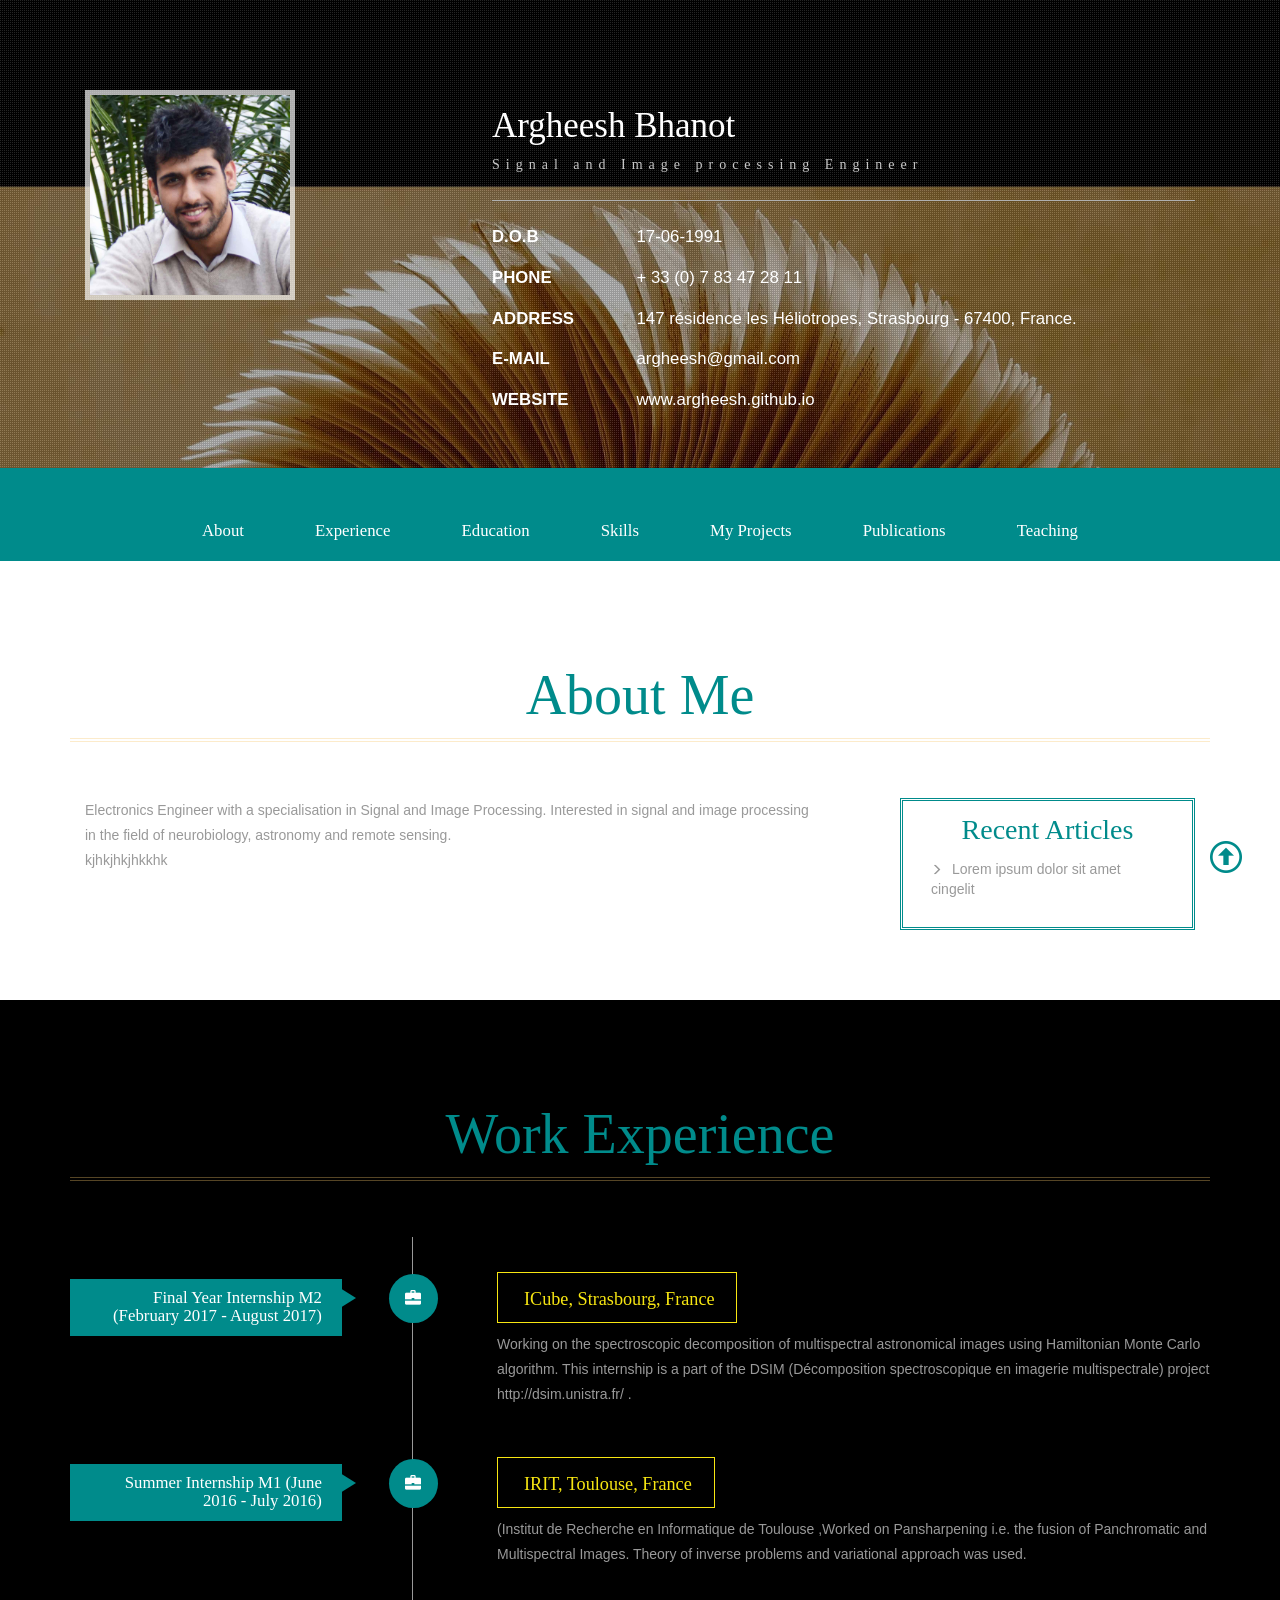
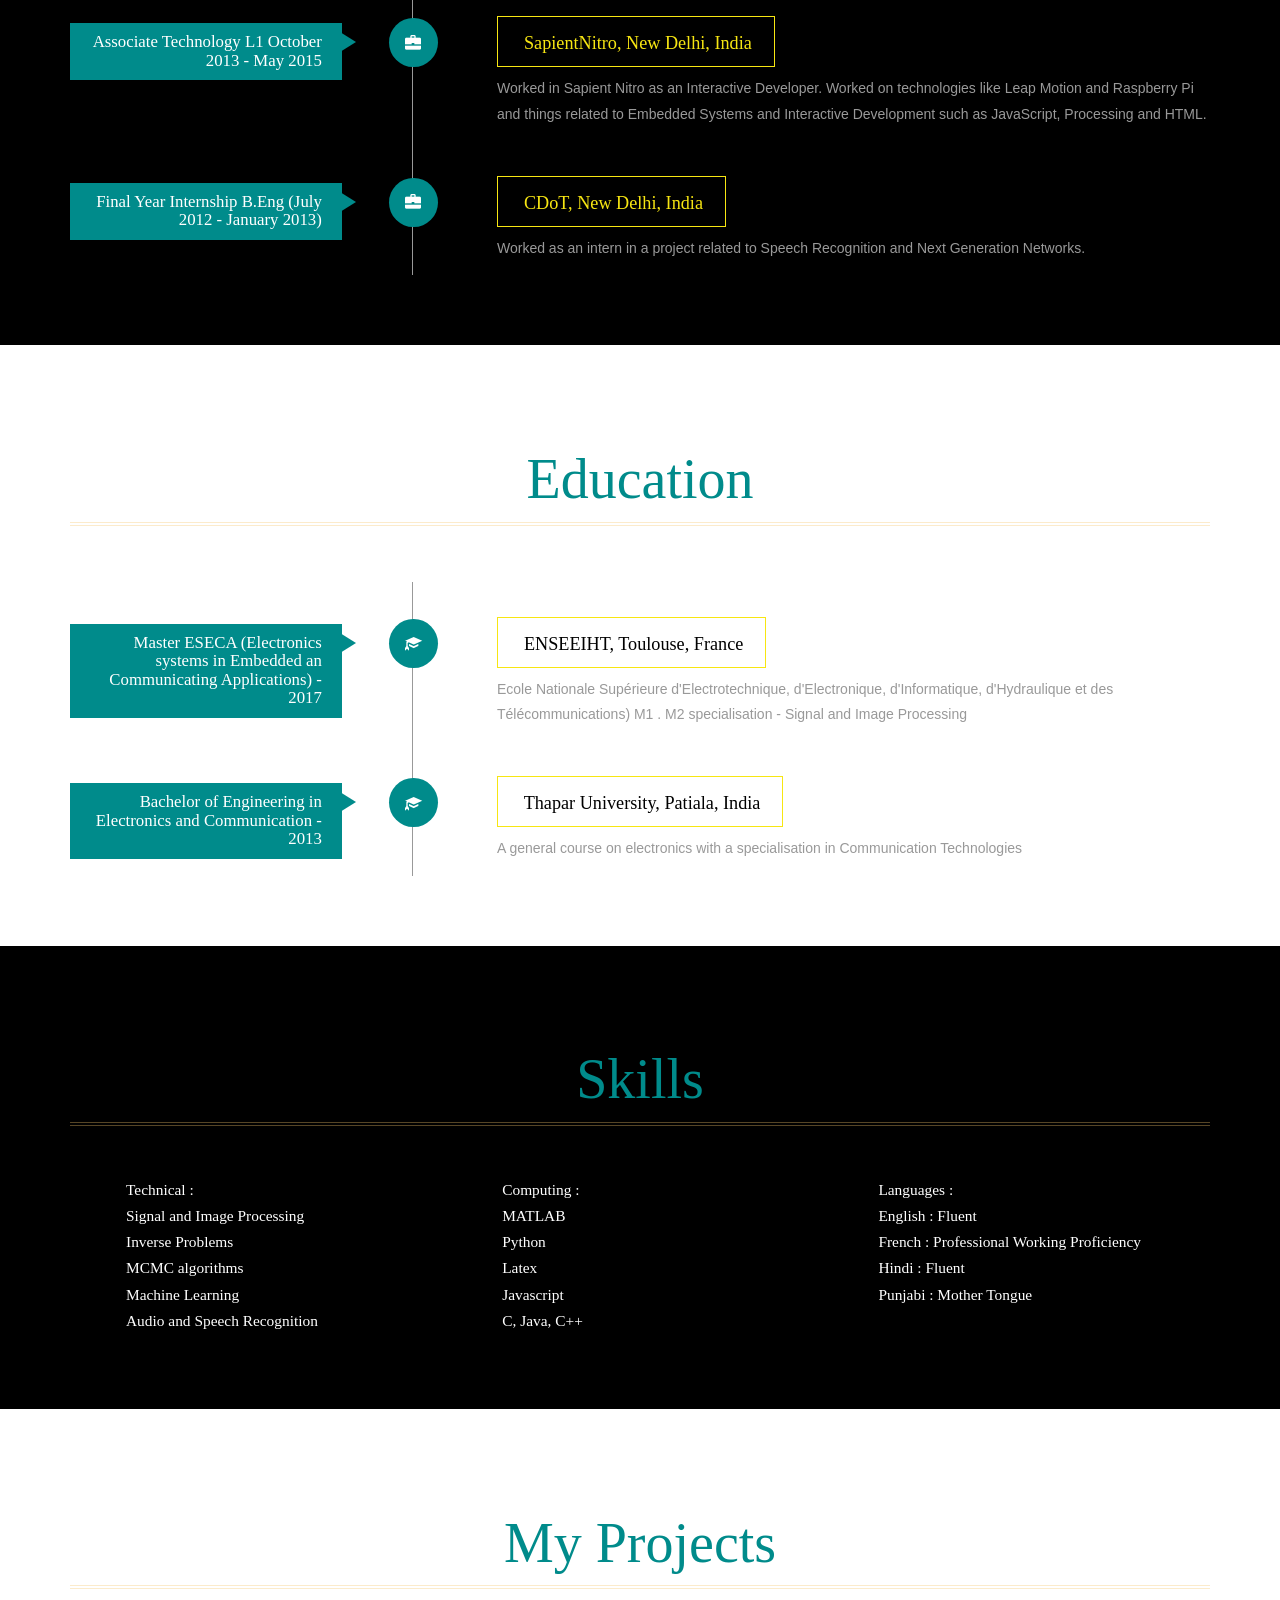
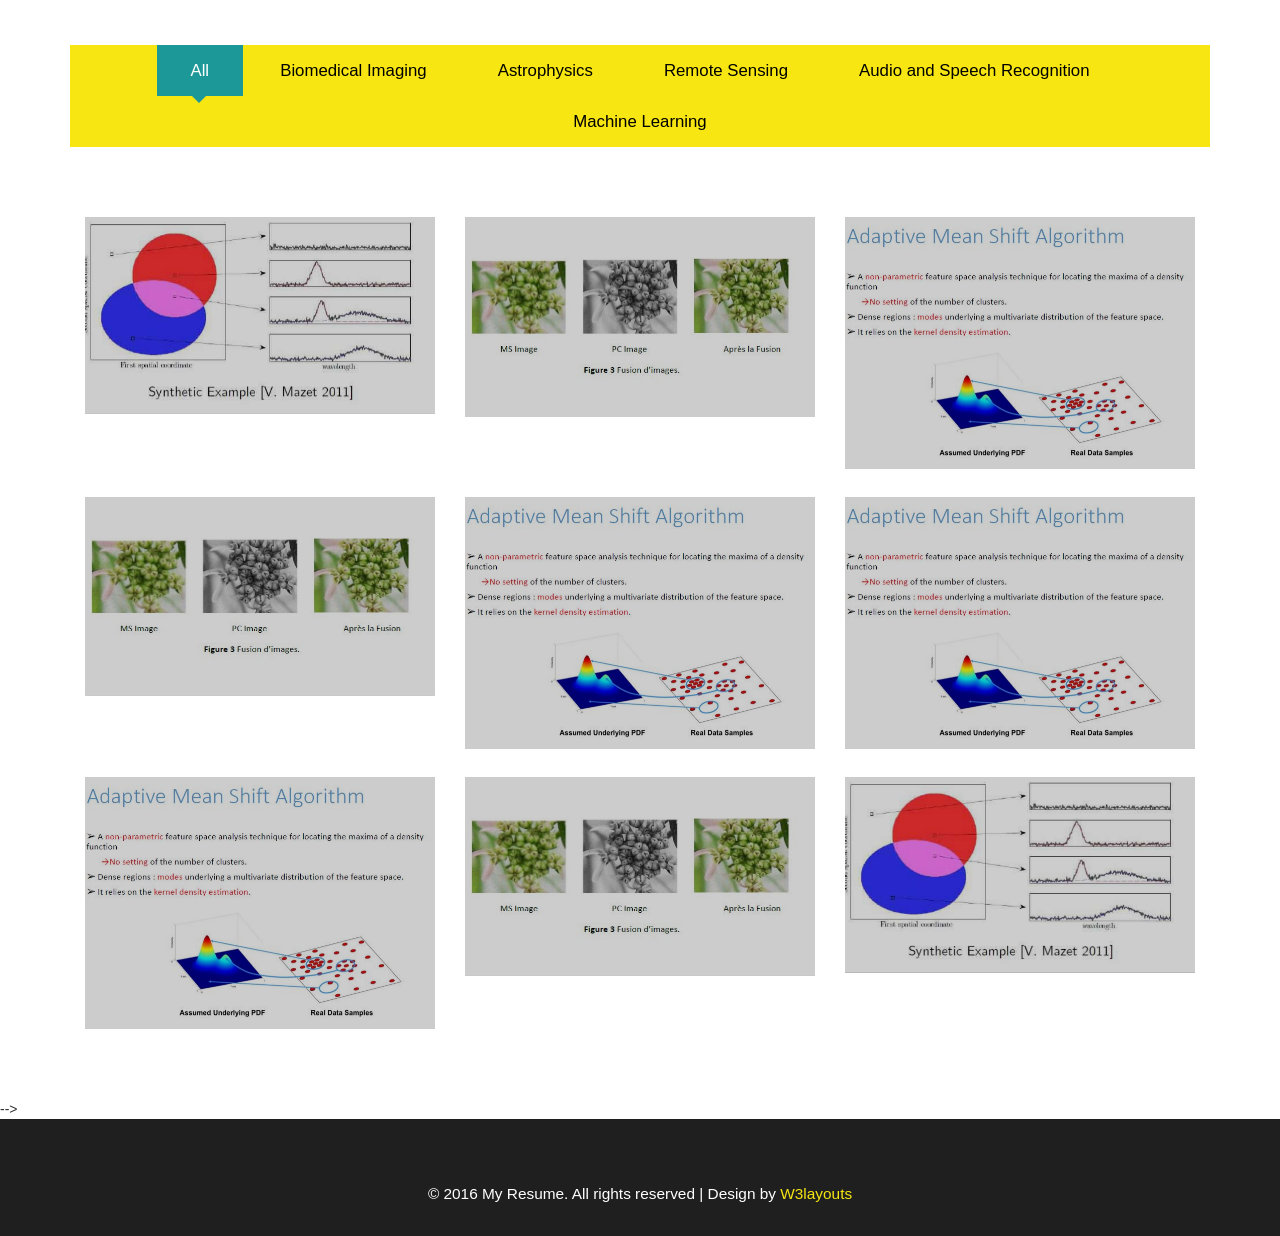
==== index.html @ 52e78c21 "1 1" ====
<!--
Author: W3layouts
Author URL: http://w3layouts.com
License: Creative Commons Attribution 3.0 Unported
License URL: http://creativecommons.org/licenses/by/3.0/
-->
<!DOCTYPE html>
<html><head>
<title>Argheesh Bhanot</title>
<!--mobile apps-->
<meta name="viewport" content="width=device-width, initial-scale=1">
<meta http-equiv="Content-Type" content="text/html; charset=utf-8">
<meta name="keywords" content="Resume Argheesh Bhanot">
<script type="application/x-javascript"> addEventListener("load", function() { setTimeout(hideURLbar, 0); }, false); function hideURLbar(){ window.scrollTo(0,1); } </script>
<!--mobile apps-->
<!--Custom Theme files-->
<link href="css/bootstrap.css" type="text/css" rel="stylesheet" media="all">
<link href="css/style.css" type="text/css" rel="stylesheet" media="all">
<link rel="stylesheet" href="css/swipebox.css">
<!--//Custom Theme files-->
<!--js-->
<script src="js/jquery-1.11.1.min.js"></script> 
<!-- //js -->
<!--web-fonts-->
<!-- <link href="//fonts.googleapis.com/css?family=Overlock:400,400italic,700,700italic,900,900italic" rel="stylesheet" type="text/css">
 --><!-- <link href="//fonts.googleapis.com/css?family=Roboto+Condensed:400,300,300italic,400italic,700,700italic" rel="stylesheet" type="text/css">
 --><!--//web-fonts-->
<!--start-smooth-scrolling-->
<script type="text/javascript" src="js/move-top.js"></script>
<!-- <script type="text/javascript" src="js/easing.js"></script>	
 --><script type="text/javascript">
		jQuery(document).ready(function($) {
			$(".scroll").click(function(event){		
				event.preventDefault();
				$('html,body').animate({scrollTop:$(this.hash).offset().top},1000);
			});
		});
</script>
<!--//end-smooth-scrolling-->
</head>
<body>
	<!--banner-->
	<div id="home" class="banner">
		<div class="banner-info">
			<div class="container">
				<div class="col-md-4 header-left">
					<img src="images/img1.JPG" alt="">
				</div>
				<div class="col-md-8 header-right">
					<h1>Argheesh Bhanot</h1>
					<h6>Signal and Image processing Engineer</h6>
					<ul class="address">
						<li>
							<ul class="address-text">
								<li><b>D.O.B</b></li>
								<li>17-06-1991</li>
							</ul>
						</li>
						<li>
							<ul class="address-text">
								<li><b>PHONE </b></li>
								<li>+ 33 (0) 7 83 47 28 11</li>
							</ul>
						</li>
						<li>
							<ul class="address-text">
								<li><b>ADDRESS </b></li>
								<li>147 résidence les Héliotropes, Strasbourg - 67400, France.</li>
							</ul>
						</li>
						<li>
							<ul class="address-text">
								<li><b>E-MAIL </b></li>
								<li><a href="mailto:argheesh@gmail.com"> argheesh@gmail.com</a></li>
							</ul>
						</li>
						<li>
							<ul class="address-text">
								<li><b>WEBSITE </b></li>
								<li><a href="http://argheesh.github.io">www.argheesh.github.io</a></li>
							</ul>
						</li>
					</ul>
				</div>
				<div class="clearfix"> </div>
			</div>
		</div>
	</div>
	<!--//banner-->
	<!--top-nav-->
	<div class="top-nav wow">
		<div class="container">
			<div class="navbar-header logo">
				<button type="button" class="navbar-toggle collapsed" data-toggle="collapse" data-target="#bs-example-navbar-collapse-1">
					Menu
				</button>
			</div>
			<!-- Collect the nav links, forms, and other content for toggling -->
			<div class="collapse navbar-collapse" id="bs-example-navbar-collapse-1">
				<div class="menu">
					<ul class="nav navbar">
						<li><a href="#about" class="scroll">About</a></li>
						<li><a href="#work" class="scroll">Experience</a></li>
						<li><a href="#education" class="scroll">Education</a></li>
						<li><a href="#skills" class="scroll">Skills</a></li>
						<li><a href="#projects" class="scroll">My Projects</a></li>
						<li><a href="/pages/publications.html" >Publications</a></li>
						<li><a href="/pages/teaching.html" >Teaching</a></li>
					</ul>
					<div class="clearfix"> </div>
				</div>
			</div>
		</div>
	</div>	
	<!--//top-nav-->
	<!--about-->
	<div id="about" class="about">
		<div class="container">
			<h3 class="title"> About Me</h3>
			<div class="col-md-8 about-left">
				<p> Electronics Engineer with a specialisation in Signal and Image Processing. Interested in signal and image processing in the field of neurobiology, astronomy and remote sensing. </p>
				<p>kjhkjhkjhkkhk</p>
			</div>
			<div class="col-md-4 about-right">
				<ul>
					<h5>Recent Articles</h5>
					<li><span class="glyphicon glyphicon-menu-right"></span> Lorem ipsum dolor sit amet cingelit</li>
				</ul>
				<div class="clearfix"> </div>
			</div>
			<div class="clearfix"> </div>
		</div>
	</div>
	<!--//about-->
	<!--work-experience-->
	<div id="work" class="work">
		<div class="container">
			<h3 class="title">Work Experience</h3>
			<div class="work-info"> 
				<div class="col-md-6 work-left" id = "col-md-6l"> 
					<h4>Final Year Internship M2 (February 2017 - August 2017)  </h4>
				</div>
				<div class="col-md-6 work-right" id = "col-md-6r"> 
					<h5><span class="glyphicon glyphicon-briefcase"> </span> ICube, Strasbourg, France</h5>
					<p>Working on the spectroscopic decomposition of multispectral astronomical images using Hamiltonian Monte Carlo algorithm. This internship is a part of the DSIM (Décomposition spectroscopique en imagerie multispectrale) project http://dsim.unistra.fr/ . </p>
				</div>
				<div class="clearfix"> </div>
			</div>
			<div class="work-info"> 
				<div class="col-md-6 work-left" id = "col-md-6l"> 
					<h4>Summer Internship M1 (June 2016 - July 2016) </h4>
				</div>
				<div class="col-md-6 work-right" id = "col-md-6r"> 
					<h5><span class="glyphicon glyphicon-briefcase"> </span> IRIT, Toulouse, France </h5>
					<p> (Institut de Recherche en Informatique de Toulouse ,Worked on Pansharpening i.e. the fusion of Panchromatic and Multispectral Images. Theory of inverse problems and variational approach was used. </p>
				</div>
				<div class="clearfix"> </div>
			</div>
			<div class="work-info"> 
				<div class="col-md-6 work-left" id = "col-md-6l"> 
					<h4>Associate Technology L1 October 2013 - May 2015 </h4>
				</div>
				<div class="col-md-6 work-right"  id = "col-md-6r"> 
					<h5><span class="glyphicon glyphicon-briefcase"> </span> SapientNitro, New Delhi, India </h5>
					<p>Worked in Sapient Nitro as an Interactive Developer. Worked on technologies like Leap Motion and Raspberry Pi and things related to Embedded Systems and Interactive Development such as JavaScript, Processing and HTML. </p>
				</div>
				<div class="clearfix"> </div>
			</div>
			<div class="work-info"> 
				<div class="col-md-6 work-left" id = "col-md-6l"> 
					<h4>Final Year Internship B.Eng (July 2012 - January 2013) </h4>
				</div>
				<div class="col-md-6 work-right"  id = "col-md-6r"> 
					<h5> <span class="glyphicon glyphicon-briefcase"></span> CDoT, New Delhi, India </h5>
					<p> Worked as an intern in a project related to Speech Recognition and Next Generation Networks. </p>
				</div>
				<div class="clearfix"> </div>
			</div>
		</div>
	</div>
	<!--//work-experience-->
	<!--education-->
	<div id="education" class="education">
		<div class="container">
			<h3 class="title">Education</h3>
			<div class="work-info"> 
				<div class="col-md-6 work-left" id = "col-md-6l"> 
					<h4>Master ESECA (Electronics systems in Embedded an Communicating Applications) - 2017</h4>
				</div>
				<div class="col-md-6 work-right"  id = "col-md-6r"> 
					<h5><span class="glyphicon glyphicon-education"> </span> ENSEEIHT, Toulouse, France </h5>
					<p> Ecole Nationale Supérieure d'Electrotechnique, d'Electronique, d'Informatique, d'Hydraulique et des Télécommunications) M1 . M2 specialisation - Signal and Image Processing </p>
				</div>
				<div class="clearfix"> </div>
			</div>
			<div class="work-info"> 
				<div class="col-md-6 work-left" id = "col-md-6l"> 
					<h4> Bachelor of Engineering in Electronics and Communication - 2013 </h4>
				</div>
				<div class="col-md-6 work-right"  id = "col-md-6r"> 
					<h5> <span class="glyphicon glyphicon-education"></span> Thapar University, Patiala, India</h5>
					<p>A general course on electronics with a specialisation in Communication Technologies</p>
				</div>
				<div class="clearfix"> </div>
			</div>
		</div>
	</div>
	<!--//education-->
	<!--skills-->
	<div id="skills" class="skills">
		<div class="container">
			<h3 class="title">Skills</h3>
			<div class="skills-info">
				<div class="col-md-6 bar-grids">
				
	 				<h6>Technical :</h6> 
						<h6>Signal and Image Processing</h6>
						<h6>Inverse Problems</h6>
						<h6>MCMC algorithms</h6>
						<h6>Machine Learning</h6>
						<h6>Audio and Speech Recognition</h6>
					
				
		<!--			<h6>Image Processing <span> 70% </span></h6>
					<div class="progress">
						<div class="progress-bar progress-bar-striped active" style="width: 70%">
						</div>
					</div>
					<h6>Embedded Systems<span>90% </span></h6>
					<div class="progress">
						<div class="progress-bar progress-bar-striped active" style="width: 90%">
						</div>
					</div>
					<h6>Inverse Problems <span> 75% </span></h6>
					<div class="progress">
						<div class="progress-bar progress-bar-striped active" style="width: 75%">
						</div>
					</div> -->
				</div>
				<div class="col-md-6 bar-grids">
		<!-- 			<h6>Matlab <span> 85% </span></h6>
					<div class="progress">
						<div class="progress-bar progress-bar-striped active" style="width: 85%">
						</div>
					</div>
					<h6>Python<span> 95% </span></h6>
					<div class="progress">
						<div class="progress-bar progress-bar-striped active" style="width: 95%">
						</div>
					</div>
					<h6>Javascript<span>80% </span></h6>
					<div class="progress">
						<div class="progress-bar progress-bar-striped active" style="width: 80%">
						</div>
					</div>
					<h6>Speech Processing<span> 60% </span></h6>
					<div class="progress">
						<div class="progress-bar progress-bar-striped active" style="width: 60%">
						</div>
					</div> -->
					<h6>Computing :</h6> 
						<h6>MATLAB</h6>
						<h6>Python</h6>
						<h6>Latex</h6>
						<h6>Javascript</h6>
						<h6>C, Java, C++</h6>
					
				</div>				
				<div class="col-md-6 bar-grids">
				<h6>Languages :</h6> 
						<h6>English : Fluent</h6>
						<h6>French : Professional Working Proficiency</h6>
						<h6>Hindi : Fluent</h6>
						<h6>Punjabi : Mother Tongue</h6>
					
				</div>
				<div class="clearfix"> </div>
			</div>
		</div>
	</div>
	<!--//education-->
	<!--portfolio-->
	<div id="projects" class="portfolio">
		<div class="container">
			<h3 class="title wow zoomInLeft animated" data-wow-delay=".5s">My Projects</h3>
			<div class="sap_tabs">			
				<div id="horizontalTab" style="display: block; width: 100%; margin: 0px;">
					<ul class="resp-tabs-list wow fadeInUp animated" data-wow-delay=".7s">
						<li class="resp-tab-item resp-tab-active" aria-controls="tab_item-0" role="tab"><span>All</span></li>
						<li class="resp-tab-item" aria-controls="tab_item-1" role="tab"><span>Biomedical Imaging</span></li>
						<li class="resp-tab-item" aria-controls="tab_item-2" role="tab"><span>Astrophysics</span></li>
						<li class="resp-tab-item" aria-controls="tab_item-3" role="tab"><span>Remote Sensing</span></li>
						<li class="resp-tab-item" aria-controls="tab_item-4" role="tab"><span>Audio and Speech Recognition</span></li>					
						<li class="resp-tab-item" aria-controls="tab_item-4" role="tab"><span>Machine Learning</span></li>					
					</ul>	
					<div class="clearfix"> </div>	
					<div class="resp-tabs-container">
						<h2 class="resp-accordion resp-tab-active" role="tab" aria-controls="tab_item-0"><span class="resp-arrow"></span>All</h2><div class="tab-1 resp-tab-content resp-tab-content-active" style="display:block" aria-labelledby="tab_item-0">
							<div class="tab_img">
								<div class="col-md-4 portfolio-grids">
									<div class="grid">
										<a href="images/g1.JPG" class="swipebox" title="Lorem ipsum dolor sit amet, consectetur adipiscing elit. Duis maximus tortor diam, ac lobortis justo rutrum quis. Praesent non purus fermentum, eleifend velit non">
											<img src="images/g1.JPG" alt="" class="img-responsive">
											<div class="figcaption">
												<h3>My<span> Project</span></h3>
												<p>Details to be added...</p>
											</div>
										</a>	
									</div>
								</div>
								<div class="col-md-4 portfolio-grids">
									<div class="grid effect-sarah">
										<a href="images/g2.JPG" class="swipebox" title="Lorem ipsum dolor sit amet, consectetur adipiscing elit. Duis maximus tortor diam, ac lobortis justo rutrum quis. Praesent non purus fermentum, eleifend velit non">
											<img src="images/g2.JPG" alt="" class="img-responsive">
											<div class="figcaption">
												<h3>My<span> Project</span></h3>
												<p>Details to be added...</p>
											</div>
										</a>	
									</div>
								</div>
								<div class="col-md-4 portfolio-grids">
									<div class="grid">
										<a href="images/g3.JPG" class="swipebox" title="Lorem ipsum dolor sit amet, consectetur adipiscing elit. Duis maximus tortor diam, ac lobortis justo rutrum quis. Praesent non purus fermentum, eleifend velit non">
											<img src="images/g3.JPG" alt="" class="img-responsive">
											<div class="figcaption">
												<h3>My<span> Project</span></h3>
												<p>Details to be added...</p>
											</div>
										</a>	
									</div>
								</div>
								<div class="col-md-4 portfolio-grids">
									<div class="grid">
										<a href="images/g4.JPG" class="swipebox" title="Lorem ipsum dolor sit amet, consectetur adipiscing elit. Duis maximus tortor diam, ac lobortis justo rutrum quis. Praesent non purus fermentum, eleifend velit non">
											<img src="images/g4.JPG" alt="" class="img-responsive">
											<div class="figcaption">
												<h3>My<span> Project</span></h3>
												<p>Details to be added...</p>
											</div>
										</a>	
									</div>
								</div>
								<div class="col-md-4 portfolio-grids">
									<div class="grid">
										<a href="images/g5.JPG" class="swipebox" title="Lorem ipsum dolor sit amet, consectetur adipiscing elit. Duis maximus tortor diam, ac lobortis justo rutrum quis. Praesent non purus fermentum, eleifend velit non">
											<img src="images/g5.JPG" alt="" class="img-responsive">
											<div class="figcaption">
												<h3>My<span> Project</span></h3>
												<p>Details to be added...</p>
											</div>
										</a>	
									</div>
								</div>
								<div class="col-md-4 portfolio-grids">
									<div class="grid">
										<a href="images/g6.JPG" class="swipebox" title="Lorem ipsum dolor sit amet, consectetur adipiscing elit. Duis maximus tortor diam, ac lobortis justo rutrum quis. Praesent non purus fermentum, eleifend velit non">
											<img src="images/g6.JPG" alt="" class="img-responsive">
											<div class="figcaption">
												<h3>My<span> Project</span></h3>
												<p>Details to be added...</p>
											</div>
										</a>	
									</div>
								</div>
								<div class="col-md-4 portfolio-grids">
									<div class="grid">
										<a href="images/g7.JPG" class="swipebox" title="Lorem ipsum dolor sit amet, consectetur adipiscing elit. Duis maximus tortor diam, ac lobortis justo rutrum quis. Praesent non purus fermentum, eleifend velit non">
											<img src="images/g7.JPG" alt="" class="img-responsive">
											<div class="figcaption">
												<h3>My<span> Project</span></h3>
												<p>Details to be added...</p>
											</div>
										</a>	
									</div>
								</div>
								<div class="col-md-4 portfolio-grids">
									<div class="grid">
										<a href="images/g8.JPG" class="swipebox" title="Lorem ipsum dolor sit amet, consectetur adipiscing elit. Duis maximus tortor diam, ac lobortis justo rutrum quis. Praesent non purus fermentum, eleifend velit non">
											<img src="images/g8.JPG" alt="" class="img-responsive">
											<div class="figcaption">
												<h3>My<span> Project</span></h3>
												<p>Details to be added...</p>
											</div>
										</a>	
									</div>
								</div>
								<div class="col-md-4 portfolio-grids">
									<div class="grid">
										<a href="images/g9.JPG" class="swipebox" title="Lorem ipsum dolor sit amet, consectetur adipiscing elit. Duis maximus tortor diam, ac lobortis justo rutrum quis. Praesent non purus fermentum, eleifend velit non">
											<img src="images/g9.JPG" alt="" class="img-responsive">
											<div class="figcaption">
												<h3>My<span> Project</span></h3>
												<p>Details to be added...</p>
											</div>
										</a>	
									</div>
								</div>
								<div class="clearfix"> </div>
							</div>
						</div>
						<h2 class="resp-accordion" role="tab" aria-controls="tab_item-1"><span class="resp-arrow"></span>Html</h2><div class="tab-1 resp-tab-content" aria-labelledby="tab_item-1">
							<div class="tab_img">
								<div class="col-md-4 portfolio-grids">
									<div class="grid">
										<a href="images/g5.JPG" class="swipebox" title="Lorem ipsum dolor sit amet, consectetur adipiscing elit. Duis maximus tortor diam, ac lobortis justo rutrum quis. Praesent non purus fermentum, eleifend velit non">
											<img src="images/g5.JPG" alt="" class="img-responsive">
											<div class="figcaption">
												<h3>My<span> Project</span></h3>
												<p>Details to be added...</p>
											</div>
										</a>	
									</div>
								</div>
								<div class="col-md-4 portfolio-grids">
									<div class="grid">
										<a href="images/g6.JPG" class="swipebox" title="Lorem ipsum dolor sit amet, consectetur adipiscing elit. Duis maximus tortor diam, ac lobortis justo rutrum quis. Praesent non purus fermentum, eleifend velit non">
											<img src="images/g6.JPG" alt="" class="img-responsive">
											<div class="figcaption">
												<h3>My<span> Project</span></h3>
												<p>Details to be added...</p>
											</div>
										</a>	
									</div>
								</div>
								<div class="col-md-4 portfolio-grids">
									<div class="grid">
										<a href="images/g7.JPG" class="swipebox" title="Lorem ipsum dolor sit amet, consectetur adipiscing elit. Duis maximus tortor diam, ac lobortis justo rutrum quis. Praesent non purus fermentum, eleifend velit non">
											<img src="images/g7.JPG" alt="" class="img-responsive">
											<div class="figcaption">
												<h3>My<span> Project</span></h3>
												<p>Details to be added...</p>
											</div>
										</a>	
									</div>
								</div>
								<div class="clearfix"> </div>
							</div>
						</div>
						<h2 class="resp-accordion" role="tab" aria-controls="tab_item-2"><span class="resp-arrow"></span> Photoshop</h2><div class="tab-1 resp-tab-content" aria-labelledby="tab_item-2">
							<div class="tab_img">
								<div class="col-md-4 portfolio-grids">
									<div class="grid">
										<a href="images/g3.JPG" class="swipebox" title="Lorem ipsum dolor sit amet, consectetur adipiscing elit. Duis maximus tortor diam, ac lobortis justo rutrum quis. Praesent non purus fermentum, eleifend velit non">
											<img src="images/g3.JPG" alt="" class="img-responsive">
											<div class="figcaption">
												<h3>My<span> Project</span></h3>
												<p>Details to be added...</p>
											</div>
										</a>	
									</div>
								</div>
								<div class="col-md-4 portfolio-grids">
									<div class="grid">
										<a href="images/g1.JPG" class="swipebox" title="Lorem ipsum dolor sit amet, consectetur adipiscing elit. Duis maximus tortor diam, ac lobortis justo rutrum quis. Praesent non purus fermentum, eleifend velit non">
											<img src="images/g1.JPG" alt="" class="img-responsive">
											<div class="figcaption">
												<h3>My<span> Project</span></h3>
												<p>Details to be added...</p>
											</div>
										</a>	
									</div>
								</div>
								<div class="col-md-4 portfolio-grids">
									<div class="grid">
										<a href="images/g9.JPG" class="swipebox" title="Lorem ipsum dolor sit amet, consectetur adipiscing elit. Duis maximus tortor diam, ac lobortis justo rutrum quis. Praesent non purus fermentum, eleifend velit non">
											<img src="images/g9.JPG" alt="" class="img-responsive">
											<div class="figcaption">
												<h3>My<span> Project</span></h3>
												<p>Details to be added...</p>
											</div>
										</a>	
									</div>
								</div>
								<div class="clearfix"> </div>
							</div>
						</div>
						<h2 class="resp-accordion" role="tab" aria-controls="tab_item-3"><span class="resp-arrow"></span>Wordpress</h2><div class="tab-1 resp-tab-content" aria-labelledby="tab_item-3">
							<div class="tab_img">
								<div class="col-md-4 portfolio-grids">
									<div class="grid">
										<a href="images/g2.JPG" class="swipebox" title="Lorem ipsum dolor sit amet, consectetur adipiscing elit. Duis maximus tortor diam, ac lobortis justo rutrum quis. Praesent non purus fermentum, eleifend velit non">
											<img src="images/g2.JPG" alt="" class="img-responsive">
											<div class="figcaption">
												<h3>My<span> Project</span></h3>
												<p>Details to be added...</p>
											</div>
										</a>	
									</div>
								</div>
								<div class="col-md-4 portfolio-grids">
									<div class="grid">
										<a href="images/g4.JPG" class="swipebox" title="Lorem ipsum dolor sit amet, consectetur adipiscing elit. Duis maximus tortor diam, ac lobortis justo rutrum quis. Praesent non purus fermentum, eleifend velit non">
											<img src="images/g4.JPG" alt="" class="img-responsive">
											<div class="figcaption">
												<h3>My<span> Project</span></h3>
												<p>Details to be added...</p>
											</div>
										</a>	
									</div>
								</div>
								<div class="col-md-4 portfolio-grids">
									<div class="grid">
										<a href="images/g8.JPG" class="swipebox" title="Lorem ipsum dolor sit amet, consectetur adipiscing elit. Duis maximus tortor diam, ac lobortis justo rutrum quis. Praesent non purus fermentum, eleifend velit non">
											<img src="images/g8.JPG" alt="" class="img-responsive">
											<div class="figcaption">
												<h3>My<span> Project</span></h3>
												<p>Details to be added...</p>
											</div>
										</a>	
									</div>
								</div>
								<div class="clearfix"> </div>
							</div>
						</div>
					</div>
				</div>
			</div>
			<!--ResponsiveTabs-->
			<script src="js/easyResponsiveTabs.js" type="text/javascript"></script>
			<script type="text/javascript">
				$(document).ready(function () {
					$('#horizontalTab').easyResponsiveTabs({
						type: 'default', //Types: default, vertical, accordion           
						width: 'auto', //auto or any width like 600px
						fit: true   // 100% fit in a container
					});
				});		
			</script>
			<!--//ResponsiveTabs-->
			<!-- swipe box js -->
			<script src="js/jquery.swipebox.min.js"></script> 
				<script type="text/javascript">
					jQuery(function($) {
						$(".swipebox").swipebox();
					});
			</script>
			<!-- //swipe box js -->
		</div>
	</div>
	<!--//portfolio-->
	<!-- 
<!--contact -->
	<!-- <div class="welcome contact" id="contact">
		<div class="container">
			<h3 class="title">Contact Us</h3>
			<div class="contact-row">
				<div class="col-md-6 contact-left">
					<iframe src="https://www.google.com/maps/embed?pb=!1m18!1m12!1m3!1d250261.21285550427!2d-60.42919264432581!3d46.13039392716506!2m3!1f0!2f0!3f0!3m2!1i1024!2i768!4f13.1!3m3!1m2!1s0x4b67ef033cc4082f%3A0xbf0517bb7d9ecd34!2sNorth+Sydney%2C+NS%2C+Canada!5e0!3m2!1sen!2sin!4v1460613320469"></iframe>
				</div>
				<div class="col-md-6 contact-right">
					<div class="address-left">
						<p>756 global Place, North Sydney,<br> FA-2305,Canada </p>
					</div>
					<div class="address-right">
						<p>Call us :  +00 111 222 3333</p>
						<p>E-mail : <a href="mailto:info@example.com">mail@example.com</a></p>
					</div>
					<div class="clearfix"></div>
					<div class="contact-form">
						<form action="#" method="post">
							<input type="text" name="Name" placeholder="Name" required="">
							<input class="email" name="Email" type="text" placeholder="Email" required="">
							<input class="phone" name="phone" type="text" placeholder="Phone" required="">
							<textarea name="Message" placeholder="Message" required=""></textarea>
							<input type="submit" value="SUBMIT">
						</form>
					</div>
				</div>
				<div class="clearfix"></div>
			</div>
		</div>
	</div> -->
	<!--//contact --> -->
	<!--footer-->
	<div class="footer">
		<div class="container">
			<p>© 2016 My Resume. All rights reserved | Design by <a href="http://w3layouts.com">W3layouts</a></p>
		</div>
	</div>
	<!--//footer-->
	<!--smooth-scrolling-of-move-up-->
	<!-- <script type="text/javascript">
		$(document).ready(function() {
		
			var defaults = {
				containerID: 'toTop', // fading element id
				containerHoverID: 'toTopHover', // fading element hover id
				scrollSpeed: 1200,
				easingType: 'linear' 
			};
			
			$().UItoTop({ easingType: 'easeOutQuart' });
			
		});
	</script> -->
	<!--//smooth-scrolling-of-move-up-->
	<!-- Bootstrap core JavaScript
    ================================================== -->
    <!-- Placed at the end of the document so the pages load faster -->
<!--     <script src="js/bootstrap.js"></script>
 --> 
<a href="#" id="toTop" style="display: inline;"><span id="toTopHover"></span>To Top</a></body></html>
---- css/style.css ----
/*--
Author: W3layouts
Author URL: http://w3layouts.com
License: Creative Commons Attribution 3.0 Unported
License URL: http://creativecommons.org/licenses/by/3.0/
--*/
body{
	margin:0;
	font-family: 'Roboto Condensed', sans-serif;
	background: #fff;
}
body a{
	transition: 0.5s all;
	-webkit-transition: 0.5s all;
	-moz-transition: 0.5s all;
	-o-transition: 0.5s all;
	-ms-transition: 0.5s all;
	text-decoration:none;
}
h1,h2,h3,h4,h5,h6{
	margin:0;	
	font-family: 'Overlock', cursive;
}
p{
	margin:0;
}
ul,label{
	margin:0;
	padding:0;
}
body a:hover{
	text-decoration:none;
}
/*--baner--*/
.banner {
	background:url(../images/a.jpg)no-repeat center 0px;
	-webkit-background-size:cover;
	background-size:cover;
	-moz-background-size:cover;
	position: relative;
}
.banner-info{
	background: url(../images/dott.png)repeat 0px 0px;
	padding: 4em 0;
}
.header-left img {
    width: 60%;
    border: 5px solid rgba(255, 255, 255, 0.68);
}
.header-right {
    padding-left: 3em;
}
.header-right h1 {
    font-size: 2.5em;
    color: #fff;
    margin: 0.5em 0 0;
}
.header-right h2 {
    font-size: 1.2em;
    color: #000;
    background: #F3E000;
    display: inline-block;
    padding: .5em 1.5em;
    position: relative;
}
.header-right h2:before {
    width: 0;
    height: 0;
    position: absolute;
    content: '';
    bottom: -9px;
    left: 12px;
    border-style: solid;
    border-width: 10px 10px 0 10px;
    border-color: #F3E000 transparent transparent transparent;
}
.header-right h6 {
    font-size: 1em;
    color: #C7C7C7;
    margin-top: 0.8em;
    letter-spacing: 6px;
}
ul.address {
    margin-top: 2em;
    border-top: 1px solid #AFAFAF;
    padding-top: 0.5em;
}
ul.address li {
    display: block;
}
ul.address li ul.address-text li {
    display: inline-block;
    font-size: 1.2em;
    color: #fff;
    margin-top: 1em;
	font-weight: 100;
}
ul.address li ul.address-text li:nth-child(1){
	width: 20%;
}
ul.address li ul.address-text li a {
    color: #fff;
	text-decoration:none;
}
ul.address li ul.address-text li a:hover{
    color: #0FF;
}
/*--//banner-top--*/
/*--top-nav--*/
.top-nav {
    background: #008B8B;
}
.nav > li {
    display: inline-block;
}
ul.nav.navbar {
    margin: 0;
    text-align: center;
}
ul.nav.navbar li a {
    color: #fff;
    padding: 1em 2em;
    font-size: 1.2em;
    font-family: 'Overlock', cursive;
}
ul.nav.navbar li a:hover,ul.nav.navbar li a.active,ul.nav.navbar li a:focus{
    color: #008B8B;
    background: #fff;
	-webkit-transform: scale(0.8);
	-moz-transform: scale(0.8);
    transform: scale(0.8);
	-o-transform: scale(0.8);
	-ms-transform: scale(0.8);
}
/*--//top-nav--*/
/*--about--*/
.about,.work,.education,.skills,.portfolio,.contact{
	padding:6em 0;
}
h3.title {
    font-size: 4em;
    text-align: center;
    color: #008B8B;
    border-bottom: 4px double rgba(247, 197, 106, 0.35);
    padding-bottom: 0.2em;
	margin-bottom: 1em;
}
p {
    font-size: 1em;
    color: #999;
    line-height: 1.8em;
}
.about-right {
    padding-left: 5em;
}
.about-right ul {
    border: 3px double #008B8B;
    padding: 1em 2em;
}
.about-right h5 {
    font-size: 2em;
    text-align: center;
    color: #008B8B;
}
.about-right ul li {
    display: block;
    color: #999;
    margin: 1em 0;
	font-size:1em;
}
.about-right ul li span.glyphicon {
    font-size: 0.8em;
	margin-right: 6px;
}
/*--//about--*/
/*--work--*/
.work {
    background: #000;
}
.work-left {
    text-align: right;
    padding: 3em 5em 0 0;
}
.work-right {
    border-left: 1px solid #999;
    padding: 2.5em 0 2em 6em;
}
.work-info h4 {
    font-size: 1.2em;
    background: darkcyan;
    display: inline-block;
    padding: .6em 1.2em;
    color: #fff;
	position:relative;
}
.work-info h4:before {
    width: 0;
    height: 0;
    position: absolute;
	/*-- w3layouts --*/
    content: '';
    top: 9px;
    right: -14px;
    border-style: solid;
    border-width: 10px 0 10px 16px;
    border-color: transparent transparent transparent rgb(0, 139, 139);
}
.work-info h5 {
    font-size: 1.3em;
    color: #F7E612;
    margin-bottom: .5em;
    border: 1px solid #F7E612;
    display: inline-block;
    padding: 0 1.2em;
}
.work-info h5 span.glyphicon {
    font-size: 0.9em;
    color: #fff;
    background: #008B8B;
    padding: 1em;
    -webkit-border-radius: 70%;
    -moz-border-radius: 70%;
    border-radius: 70%;
    -webkit-transition: .5s all;
    -moz-transition: .5s all;
    transition: .5s all;
    -webkit-transform: scale(1);
    -moz-transform: scale(1);
    transform: scale(1);
    -o-transform: scale(1);
    -ms-transform: scale(1);
}
.work-right h5 span.glyphicon {
    margin-right: 5em;
    margin-left: -8em;
}
.work-left2 h5 span.glyphicon {
    margin-left: 4em;
    margin-right: -7.3em;
    z-index: 9;
}
.work-right.work-right2 {
    min-height: 210px;
    float: right;
}
.work-right.work-right2 h4:before {
    left: -14px;
	-webkit-transform: rotate(180deg);
	-moz-transform: rotate(180deg);
	/*-- agileits --*/
    transform: rotate(180deg);
	-o-transform: rotate(180deg);
	-ms-transform: rotate(180deg);
}
.work-right.work-right2 h4 {
    margin-top: 0.8em;
}
.work-info:hover h5 span.glyphicon {
    color: #F7E612;
	-webkit-transform: scale(1.2);
	-moz-transform: scale(1.2);
    transform: scale(1.2);
	-o-transform: scale(1.2);
	-ms-transform: scale(1.2);
}
/*--//work--*/
/*--education--*/
.education .work-info h5 {
    color: #000;
}
/*--//education--*/
/*--skills--*/
.skills{
	background:#000;
}
.bar-grids {
    padding: 0 4em;
}
.progress {
    height: 10px;
    margin-bottom: 2.2em;
    background-color: #2F2C06;
}
.progress-bar { 
    background-color: #766E04;
}
.bar-grids h6 {
    font-size: 1.1em;
    color: #fff;
    margin-bottom: 0.6em;
}
.bar-grids h6 span {
    float: right;
    font-size: 0.9em;
}
/*--//skills--*/
/*--portfolio--*/
/*--SAP--*/
ul.resp-tabs-list {  
/*-- w3layouts --*/
background: #F7E612;
}
.sap_tabs{
	clear:both;
	padding: 0;
}
.tab_box{
	background:#fd926d;
	padding: 2em;
}
.top1{
	margin-top: 2%;
}
.resp-tabs-list {
    list-style: none;
    margin: 0 auto 3em;
    text-align: center;
}
.resp-tab-item {
    color: #000;
    font-size: 1.2em;
    cursor: pointer;
    display: inline-block;
    list-style: none;
    outline: none;
    -webkit-transition: all 0.5s;
    -moz-transition: all 0.5s;
    -ms-transition: all 0.5s;
    -o-transition: all 0.5s;
    transition: all 0.5s;
    padding: 0.8em 2em;
    font-weight: 400;
	position:relative;
}
.resp-tab-item:hover{
    color: #1D9898;
}
.resp-tab-active,.resp-tab-active:hover{
    text-shadow: none;
    color: #fff;
    background: #1D9898;
}
.resp-tab-active:before {
    width: 0;
    height: 0;
    position: absolute;
    content: '';
    bottom: -7px;
    left: 41%;
	/*-- agileits --*/
    border-style: solid;
    border-width: 7px 7px 0 7px;
    border-color: #1D9898 transparent transparent transparent;
}
.resp-tabs-container {
	padding: 0px;
	clear: left;	
}
h2.resp-accordion {
	cursor: pointer;
	padding: 5px;
	display: none;
}
.resp-tab-content {
	display: none;
}
.resp-content-active, .resp-accordion-active {
   display: block;
}
/*--//SAP--*/
/*--img-hover--*/
.portfolio-grids {
    margin-top: 2em;
}
.grid {
	position: relative;
	overflow:hidden;
	background: #000;
}
.grid img {
	opacity: 0.8;
}
.grid .figcaption {
    padding: 2em 2.5em;
    color: #fff;
    -webkit-backface-visibility: hidden;
    backface-visibility: hidden;
}
.grid .figcaption::before,
.grid .figcaption::after {
	pointer-events: none;
}

.grid .figcaption{
	position: absolute;
	top: 0;
	left: 0;
	width: 100%;
	height: 100%;
}

/* Anchor will cover the whole item by default */

.grid img {
	max-width: none;
	width: 100%;
	width: -webkit-calc(100% + 20px);
	width: calc(100% + 20px);
	-webkit-transition: opacity 0.35s, -webkit-transform 0.35s;
	-moz-transition: opacity 0.35s, -moz-transform 0.35s;
	transition: opacity 0.35s, transform 0.35s;
	-webkit-transform: translate3d(-10px,0,0);
	-moz-transform: translate3d(-10px,0,0);
	transform: translate3d(-10px,0,0);
	-o-transform: translate3d(-10px,0,0);
	-ms-transform: translate3d(-10px,0,0);
	-webkit-backface-visibility: hidden;
	backface-visibility: hidden;
}
.grid:hover img {
	-moz-opacity: 0.5;
	opacity: 0.5;
	-webkit-transform: translate3d(0,0,0);
	-moz-transform: translate3d(0,0,0);
	transform: translate3d(0,0,0);
	-o-transform: translate3d(0,0,0);
	-ms-transform: translate3d(0,0,0);	
}
.grid .figcaption {
	text-align: left;
}
.grid h3 {
    position: relative;
    overflow: hidden;
    padding: 0.5em 0;
	-moz-opacity: 0;
    opacity: 0;
    text-transform: uppercase;
    font-size: 2em;
    color: #fff;
}
.grid h3 span {
    font-weight: 800;
    margin-left: 5px;
}
.grid h3::after {
	position: absolute;
	bottom: 0;
	left: 0;
	width: 100%;
	height: 2px;
	background: #fff;
	content: '';
	-webkit-transition: -webkit-transform 0.35s;
	-moz-transition: transform 0.35s;
	transition: transform 0.35s;
	-webkit-transform: translate3d(-100%,0,0);
	-moz-transform: translate3d(-100%,0,0);
	transform: translate3d(-100%,0,0);
	-o-transform: translate3d(-100%,0,0);
	-ms-transform: translate3d(-100%,0,0);
}
.grid:hover h3::after {
	-webkit-transform: translate3d(0,0,0);
	-moz-transform: translate3d(0,0,0);
	transform: translate3d(0,0,0);
	-o-transform: translate3d(0,0,0);
	-ms-transform: translate3d(0,0,0);
}
.grid:hover h3 {
	-moz-opacity:1;
	opacity:1;
}
.grid p {
    padding: 1em 0 0;
	-moz-opacity:1;
    opacity: 0;
    -webkit-transition: opacity 0.35s, -webkit-transform 0.35s;
	-moz-transition: opacity 0.35s, transform 0.35s;
    transition: opacity 0.35s, transform 0.35s;
    -webkit-transform: translate3d(100%,0,0);
	-moz-transform: translate3d(100%,0,0);
    transform: translate3d(100%,0,0);
	-o-transform: translate3d(100%,0,0);
	-ms-transform: translate3d(100%,0,0);
    color: #fff;
    letter-spacing: 2px;
}
.grid:hover p {
	-moz-opacity: 1;
	opacity: 1;
	-webkit-transform: translate3d(0,0,0);
	-moz-transform: translate3d(0,0,0);
	transform: translate3d(0,0,0);
	-o-transform: translate3d(0,0,0);
	-ms-transform: translate3d(0,0,0);
}
/*--//portfolio--*/
/*--contact--*/
.contact{
	background:#000;
}
.contact-left iframe {
    width: 100%;
    min-height: 29.5em;
    border: none;
}
.contact-form h5 {
    font-size: 2em;
    color: #333;
}
.address-left {
    float: left;
    width: 41%;
	position: relative;
}
.address-right {
    float: right;
    width: 46%;
}
.contact p {
    color: #fff;
    font-weight: 300;
}
.contact p a {
    color: #fff;
}
.contact p a:hover{
    color: #F7E612;
}
.address-left:after {
    content: '';
    width: 1px;
    height: 100%;
    background: #ccc;
    position: absolute;
    top: 0;
    right: -17px;
}
.contact-form input[type="text"] {
    width: 49%;
    color: #fff;
    background: none;
    outline: none;
    font-size: 1em;
    padding: .8em 1em;
    border: 1px solid #8C8C8C;
    -webkit-appearance: none;
    display: inline-block;
}
.contact-form input[type="text"].email {
    margin: 3em 0 1em 0.5em;
}
.contact-form input[type="text"].phone {
    width: 100%;
    margin-bottom: 1em;
}
.contact-form textarea {
    width: 100%;
    background: none;
    color: #fff;
    font-size: 1em;
    outline: none;
    padding: .8em 1em;
    border: 1px solid #8C8C8C;
    min-height: 10em;
    -webkit-appearance: none;
}
.contact-form input[type="submit"] {
    outline: none;
    color: #fff;
    padding: 0.6em 1em;
    font-size: 1.1em;
    margin: 1em 0 0 0;
    -webkit-appearance: none;
    background: #008B8B;
    border: 2px solid #008B8B;
    transition: 0.5s all;
    -webkit-transition: 0.5s all;
    transition: 0.5s all;
    -moz-transition: 0.5s all;
    width: 100%;
}
.contact-form input[type="submit"]:hover {
    background: none;
    color: #008B8B;
}
::-webkit-input-placeholder {
	color:#fff !important;
}

:-moz-placeholder { /* Firefox 18- */
	color:#fff !important; 
}

::-moz-placeholder {  /* Firefox 19+ */
	color:#fff !important;
}

:-ms-input-placeholder {  
	color:#fff !important;
}
/*--//contact--*/
/*--footer--*/
.footer {
    padding: 2em 0;
    text-align: center;
    background: #1F1F1F;
}
.footer p {
    color: #fff;
	font-size: 1.1em;
}
.footer p a{
    color: #F7E612;
}
.footer p a:hover{
    color: #fff;
}
/*--//footer--*/
/*--slider-up-arrow--*/
#toTop {
	display: none;
	text-decoration: none;
	position: fixed;
	bottom: 3%;
	right: 3%;
	overflow: hidden;
	width: 32px;
	height: 32px;
	border: none;
	text-indent: 100%;
	background: url("../images/move-up.png") no-repeat 0px 0px;
	z-index:999;
}
#toTopHover {
	width: 32px;
	height: 32px;
	display: block;
	overflow: hidden;
	float: right;
	opacity: 0;
	-moz-opacity: 0;
	filter: alpha(opacity=0);
}
/*--//slider-up-arrow--*/
/*---- responsive-design -----*/
@media(max-width:1366px){
.about,.work,.education,.skills,.portfolio,.contact {
    padding: 5em 0;
}
.work-right.work-right2 {
    min-height: 200px;
}
.work-right {
    padding: 2.5em 0 1em 6em;
}
}
@media(max-width:1080px){
.header-left {
    padding: 0;
}
ul.address {
    margin-top: 1em;
}
ul.address li ul.address-text li {
    margin-top: 0.8em;
}
.about, .work, .education, .skills, .portfolio, .contact {
    padding: 4em 0;
}
h3.title {
    font-size: 3.6em;
	margin-bottom: 0.8em;
}
.about-right {
    padding-left: 1em;
}
.work-right {
    padding: 2.5em 0 0.5em 6em;
}
.resp-tabs-list {
    margin: 0 auto 1.5em;
}
.contact-form input[type="text"] {
    width: 48.8%;
}
}
@media(max-width:1024px){
.header-right h1 {
    font-size: 2.3em;
}
}
@media(max-width:991px){
.banner-info {
    padding: 3.5em 0;
}
.header-left {
    float: left;
    width: 40%;
}
.header-right {
    padding-left: 2em;
    float: right;
    width: 60%;
    padding-right: 0;
}
.header-right h2 {
    font-size: 1em;
}
.header-right h1 {
    font-size: 2em;
}
.header-right h6 {
    font-size: 0.9em;
    margin-top: 0.6em;
    letter-spacing: 5px;
}
ul.address li ul.address-text li {
    font-size: 1.1em;
}
ul.nav.navbar li a {
    padding: 1em 1.5em;
}
h3.title {
    font-size: 3.5em;
    margin-bottom: 0.6em;
}
.about-left {
    float: left;
    width: 65%;
	padding-left: 0;
}
.about-right {
    float: right;
    width: 35%;
    padding: 0;
}
.about-right ul {
    border-width: 3px;
    padding: 1em;
}
.work-left {
    padding: 2em 4em 0 0;
    float: left;
    width: 50%;
}
.work-right {
    padding: 2em 0 0.5em 5em;
    float: right;
    width: 50%;
}
.work-right h5 span.glyphicon {
    margin-right: 5em;
    margin-left: -7.3em;
}
.work-info h5 {
    font-size: 1.2em;
    padding: 0 1em;
}
.work-left2 h5 span.glyphicon {
    margin-left: 3.4em;
    margin-right: -6.4em;
}
.work-right.work-right2 {
    min-height: 220px;
}
.bar-grids {
    padding: 0 2em;
    float: left;
    width: 33%;
}
.portfolio-grids {
    margin-top: 1em;
    width: 33.33%;
    padding: 0 .5em;
	float: left;
}
.grid .figcaption {
    padding: 1em 1.5em;
}
.grid h3 {
    font-size: 1.5em;
}
.grid p {
    letter-spacing: 1px;
}
.contact-left iframe {
    width: 100%;
    min-height: 20em;
    border: none;
}
.contact-right {
    margin-top: 2em;
}
.contact-form input[type="text"].email {
    margin: 2em 0 1em 0.5em;
}
}
@media(max-width:800px){
.about, .work, .education, .skills, .portfolio, .contact {
    padding: 3em 0;
}
h3.title {
    font-size: 3.3em;
    margin-bottom: 0.6em;
}
#swipebox-title {
    font-size: 0.9em;
}
}
@media(max-width:768px){
.banner-info {
    padding: 3em 0;
}
}
@media(max-width:767px){
.navbar-toggle {
    float: none;
    width: 100%;
    text-align: center;
    margin: 0;
    font-size: 1.3em;
    color: #fff;
}
.nav > li {
    display: block;
}
ul.nav.navbar li a {
    padding: 0.8em 1.5em;
    font-size: 1.1em;
}
}
@media(max-width:640px){
.header-right h2 {
    font-size: 0.9em;
}
.header-right h2:before {
    bottom: -7px;
    left: 9px;
    border-width: 7px 7px 0 7px;
}
ul.address li ul.address-text li {
    font-size: 1em;
}
.header-right h6 {
    font-size: 0.85em;
}
ul.address {
    margin-top: 0.5em;
}
.banner-info {
    padding: 2em 0;
}
.about, .work, .education, .skills, .portfolio, .contact {
    padding: 2em 0;
}
h3.title {
    font-size: 2.8em;
    margin-bottom: 0.5em;
}
.about-left {
    float: none;
    width: 100%;
    padding: 0;
}
.about-right {
    float: none;
    width: 100%;
    margin-top: 1em;
}
.work-right.work-right2 {
    min-height: 235px;
}
.bar-grids {
    padding: 0 1.5em;
}
.bar-grids h6 {
    font-size: 1em;
}
.progress {
    margin-bottom: 2em;
}
.resp-tab-item {
    font-size: 1.1em;
    padding: 0.6em 2em;
}
.contact-left iframe {
    min-height: 17em;
}
.contact-left {
    padding: 0;
}
.contact-right {
    margin-top: 1em;
	padding: 0;
}
.contact-form input[type="text"] {
    padding: .6em 1em;
}
.footer {
    padding: 1.5em 0;
}
}
@media(max-width:480px){
.header-left {
    float: none;
    width: 40%;
    margin: 0 auto;
}
.header-right {
    float: none;
    width: 100%;
}
h3.title {
    font-size: 2.5em;
}
p {
    font-size: 0.9em;
}
.work-info h4 {
    font-size: 1em;
}
.work-info h4:before {
    right: -10px;
    border-width: 7px 0 7px 10px;
}
.work-info h5 {
    font-size: 1em;
}
.work-left {
    padding: 1em 3em 0 0;
}
.work-right {
    padding: 1em 0 0.5em 3em;
}
.work-right h5 span.glyphicon {
    margin-right: 3em;
    margin-left: -6em;
}
.work-right.work-right2 h4:before {
    left: -10px;
}
.work-left2 h5 span.glyphicon {
    margin-left: 3em;
    margin-right: -6.2em;
}
.bar-grids {
    padding: 0 1em;
    float: none;
    width: 100%;
}
.progress {
    margin-bottom: 1.5em;
}
.portfolio-grids {
    width: 50%;
}
.grid .figcaption {
    padding: 0.5em 1em;
}
.grid p {
    letter-spacing: 0px;
    padding: .5em 0 0;
}
.contact-form input[type="submit"] {
    font-size: 1em;
}
.footer p {
    font-size: 1em;
}
}
@media(max-width:414px){
.work-right.work-right2 {
    min-height: 260px;
}
.resp-tab-item {
    font-size: 1em;
    padding: 0.6em 1.3em;
}
.portfolio-grids {
    width: 100%;
    float: none;
    padding: 0;
}
.contact-form input[type="text"] {
    width: 100%;
    margin-top: 1em;
}
.contact-form input[type="text"].email {
    margin: 1em 0 0 0;
}
.address-left {
    width: 45%;
}
.address-right {
    width: 42%;
}
.contact-form textarea {
    min-height: 8em;
}
}
@media(max-width:375px){
.header-right {
    padding-left: 0;
}
.work-left {
    width: 100%;
    text-align: left;
	padding: 1em 0 0 0;
}
.work-right {
    padding: 1em 0 0.5em 2em;
    width: 95%;
	border: none;
}
.work-right h5 span.glyphicon {
    margin-right: 2em;
    margin-left: -5em;
}
.work-right.work-right2 {
    min-height: inherit;
    padding: 0;
}
.resp-tab-item {
    padding: 0.6em 1em;
}
.resp-tab-active:before {
    bottom: -5px;
    left: 37%;
    border-width: 5px 5px 0 5px;
}
.resp-tabs-list {
    margin: 0 auto 0.5em;
}
.address-left,.address-right{
    width: 100%;
    float: none;
}
.contact-left iframe {
    min-height: 13em;
}
.address-left:after {
    right: 0;
    width: 0px;
}
.contact-form input[type="submit"] {
    font-size: 0.9em;
}
}
@media(max-width:320px){
.banner-info {
    padding: 1em 0;
}
.header-left {
    width: 50%;
}
.header-right h1 {
    font-size: 1.8em;
}
.header-right h6 {
    letter-spacing: 1px;
}
ul.address li ul.address-text li {
    font-size: 0.9em;
}
ul.address li ul.address-text li:nth-child(1) {
    width: 25%;
}
ul.nav.navbar li a {
    padding: 0.6em 1.5em;
    font-size: 1em;
}
.about, .work, .education, .skills, .portfolio, .contact {
    padding: 1em 0;
}
h3.title {
    font-size: 2em;
}
.progress {
    height: 7px;
}
.bar-grids {
    padding: 0;
}
.bar-grids h6 {
    font-size: 0.9em;
}
.resp-tab-item {
    padding: 0.6em 1em;
    font-size: 0.9em;
}
.contact-form input[type="text"] {
    font-size: 0.9em;
}
.contact-form textarea {
    font-size: 0.9em;
}

}
/*--//responsive-design---*/
---- css/swipebox.css ----
/*! Swipebox v1.2.8 | Constantin Saguin csag.co | MIT License | github.com/brutaldesign/swipebox */
html.swipebox-html.swipebox-touch {
  overflow: hidden !important;
}

#swipebox-overlay img {
  border: none !important;
}

#swipebox-overlay {
  width: 100%;
  height: 100%;
  position: fixed;
  top: 0;
  left: 0;
  z-index: 99999 !important;
  overflow: hidden;
  -webkit-user-select: none;
  -moz-user-select: none;
  -ms-user-select: none;
  user-select: none;
}

#swipebox-container {
  position: relative;
  width: 100%;
  height: 100%;
}

#swipebox-slider {
  -webkit-transition: -webkit-transform 0.4s ease;
  transition: transform 0.4s ease;
  height: 100%;
  left: 0;
  top: 0;
  width: 100%;
  white-space: nowrap;
  position: absolute;
  display: none;
  cursor: pointer;
}
#swipebox-slider .slide {
  height: 100%;
  width: 100%;
  line-height: 1px;
  text-align: center;
  display: inline-block;
}
#swipebox-slider .slide:before {
  content: "";
  display: inline-block;
  height: 43%;
  width: 1px;
  margin-right: -1px;
}
#swipebox-slider .slide img, #swipebox-slider .slide .swipebox-video-container {
  display: inline-block;
  max-height: 100%;
  max-width: 100%;
  margin: 0;
  padding: 0;
  width: auto;
  height: auto;
  vertical-align: middle;
}
#swipebox-slider .slide .swipebox-video-container {
  background: none;
  max-width: 1140px;
  max-height: 100%;
  width: 100%;
  padding: 5%;
  -webkit-box-sizing: border-box;
  box-sizing: border-box;
  -moz-box-sizing: border-box;
}
#swipebox-slider .slide .swipebox-video-container .swipebox-video {
  width: 100%;
  height: 0;
  padding-bottom: 56.25%;
  overflow: hidden;
  position: relative;
}
#swipebox-slider .slide .swipebox-video-container .swipebox-video iframe {
  width: 100% !important;
  height: 100% !important;
  position: absolute;
  top: 0;
  left: 0;
}
#swipebox-slider .slide-loading {
  background: url(../images/loader.gif) no-repeat center center;
}

#swipebox-bottom-bar,
#swipebox-top-bar {
  -webkit-transition: 0.5s all;
  transition: 0.5s all;
  -moz-transition: 0.5s all;
  position: absolute;
  left: 0;
  z-index: 999;
  height: 50px;
  width: 100%;
}

#swipebox-bottom-bar {
  bottom: -50px;
}
#swipebox-bottom-bar.visible-bars {
  -webkit-transform: translate3d(0, -50px, 0);
  transform: translate3d(0, -50px, 0);
  -moz-transform: translate3d(0, -50px, 0);
  -o-transform: translate3d(0, -50px, 0);
  -ms-transform: translate3d(0, -50px, 0);
}

#swipebox-top-bar {
    bottom: 22%;
}
#swipebox-title {
    display: block;
    width: 45%;
    text-align: center;
    margin: 0 auto !important;
}

#swipebox-prev,
#swipebox-next,
#swipebox-close {
  background-image: url(../images/icons.png);
  background-repeat: no-repeat;
  border: none !important;
  text-decoration: none !important;
  cursor: pointer;
  width: 50px;
  height: 50px;
  top: 0;
}

#swipebox-arrows {
  display: block;
  margin: 0 auto;
  width: 100%;
  height: 50px;
}

#swipebox-prev {
  background-position: -32px 13px;
  float: left;
}

#swipebox-next {
  background-position: -78px 13px;
  float: right;
}

#swipebox-close {
	right: 50px;
	top: 12px;
	position: absolute;
	z-index: 9999;
	background-position: 15px 12px;
}
.swipebox-no-close-button #swipebox-close {
  display: none;
}

#swipebox-prev.disabled,
#swipebox-next.disabled {
  opacity: 0.3;
}

.swipebox-no-touch #swipebox-overlay.rightSpring #swipebox-slider {
  -webkit-animation: rightSpring 0.3s;
  animation: rightSpring 0.3s;
  -moz-animation: rightSpring 0.3s;
}
.swipebox-no-touch #swipebox-overlay.leftSpring #swipebox-slider {
  -webkit-animation: leftSpring 0.3s;
  animation: leftSpring 0.3s;
  -moz-animation: leftSpring 0.3s;
}

.swipebox-touch #swipebox-container:before, .swipebox-touch #swipebox-container:after {
  -webkit-backface-visibility: hidden;
  backface-visibility: hidden;
  -webkit-transition: all .3s ease;
  transition: all .3s ease;
  -moz-transition: all .3s ease;
  content: ' ';
  position: absolute;
  z-index: 999;
  top: 0;
  height: 100%;
  width: 20px;
  opacity: 0;
}
.swipebox-touch #swipebox-container:before {
  left: 0;
  -webkit-box-shadow: inset 10px 0px 10px -8px #656565;
  box-shadow: inset 10px 0px 10px -8px #656565;
  -moz-box-shadow: inset 10px 0px 10px -8px #656565;
}
.swipebox-touch #swipebox-container:after {
  right: 0;
  -webkit-box-shadow: inset -10px 0px 10px -8px #656565;
  box-shadow: inset -10px 0px 10px -8px #656565;
  -moz-box-shadow: inset -10px 0px 10px -8px #656565;
}
.swipebox-touch #swipebox-overlay.leftSpringTouch #swipebox-container:before {
  opacity: 1;
}
.swipebox-touch #swipebox-overlay.rightSpringTouch #swipebox-container:after {
  opacity: 1;
}

@-webkit-keyframes rightSpring {
  0% {
    left: 0;
  }

  50% {
    left: -30px;
  }

  100% {
    left: 0;
  }
}

@keyframes rightSpring {
  0% {
    left: 0;
  }

  50% {
    left: -30px;
  }

  100% {
    left: 0;
  }
}
@-webkit-keyframes leftSpring {
  0% {
    left: 0;
  }

  50% {
    left: 30px;
  }

  100% {
    left: 0;
  }
}
@keyframes leftSpring {
  0% {
    left: 0;
  }

  50% {
    left: 30px;
  }

  100% {
    left: 0;
  }
}
@media screen and (min-width: 800px) {
  #swipebox-close {
    right: 50px;
	top: 12px;
  }

  #swipebox-arrows {
    width: 80%;
    max-width: 800px;
  }
}
/* Skin 
--------------------------*/
#swipebox-overlay {
  background: #0d0d0d;
}

#swipebox-bottom-bar,
#swipebox-top-bar {
  opacity: 1;
}

#swipebox-top-bar {
  color: white !important;
  font-size: 15px;
  line-height: 30px;
  font-family: Helvetica, Arial, sans-serif;
}
@media(max-width:1366px){
#swipebox-top-bar {
    bottom: 20%;
}
}
@media(max-width:1080px){
#swipebox-title {
    width: 61%;
    line-height: 1.8em;
    margin: 1em auto 0 !important;
}
#swipebox-top-bar {
   top: 74%;
}
}
@media(max-width:768px){
#swipebox-title {
    width: 75%;
}
#swipebox-arrows {
    width: 83%;
}
}
@media(max-width:640px){
#swipebox-title {
    width: 82%;
    font-size: .9em;
}
#swipebox-arrows {
    width: 80%;
}
}
@media(max-width:480px){
#swipebox-title {
    width: 85%;
    font-size: .8em;
}
#swipebox-top-bar {
    bottom: 19%;
}
#swipebox-close {
    right: 30px;
}
}
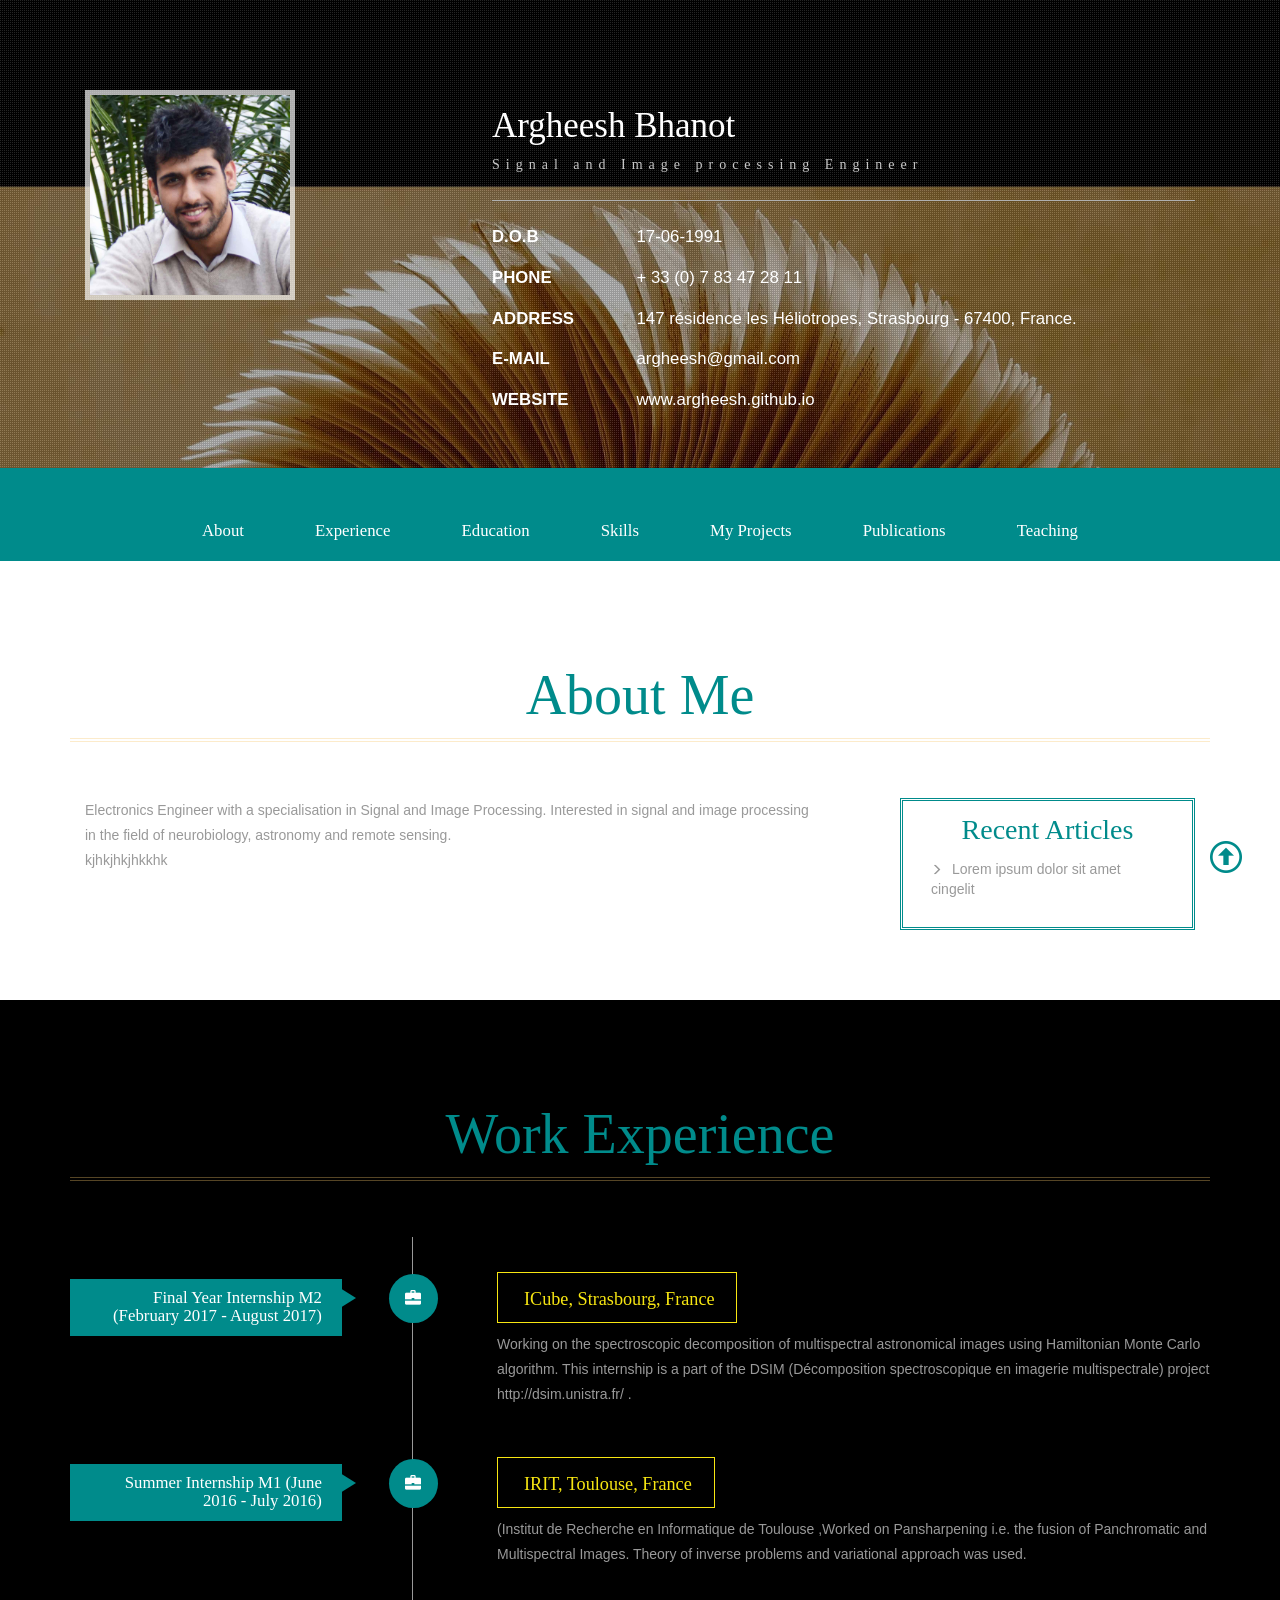
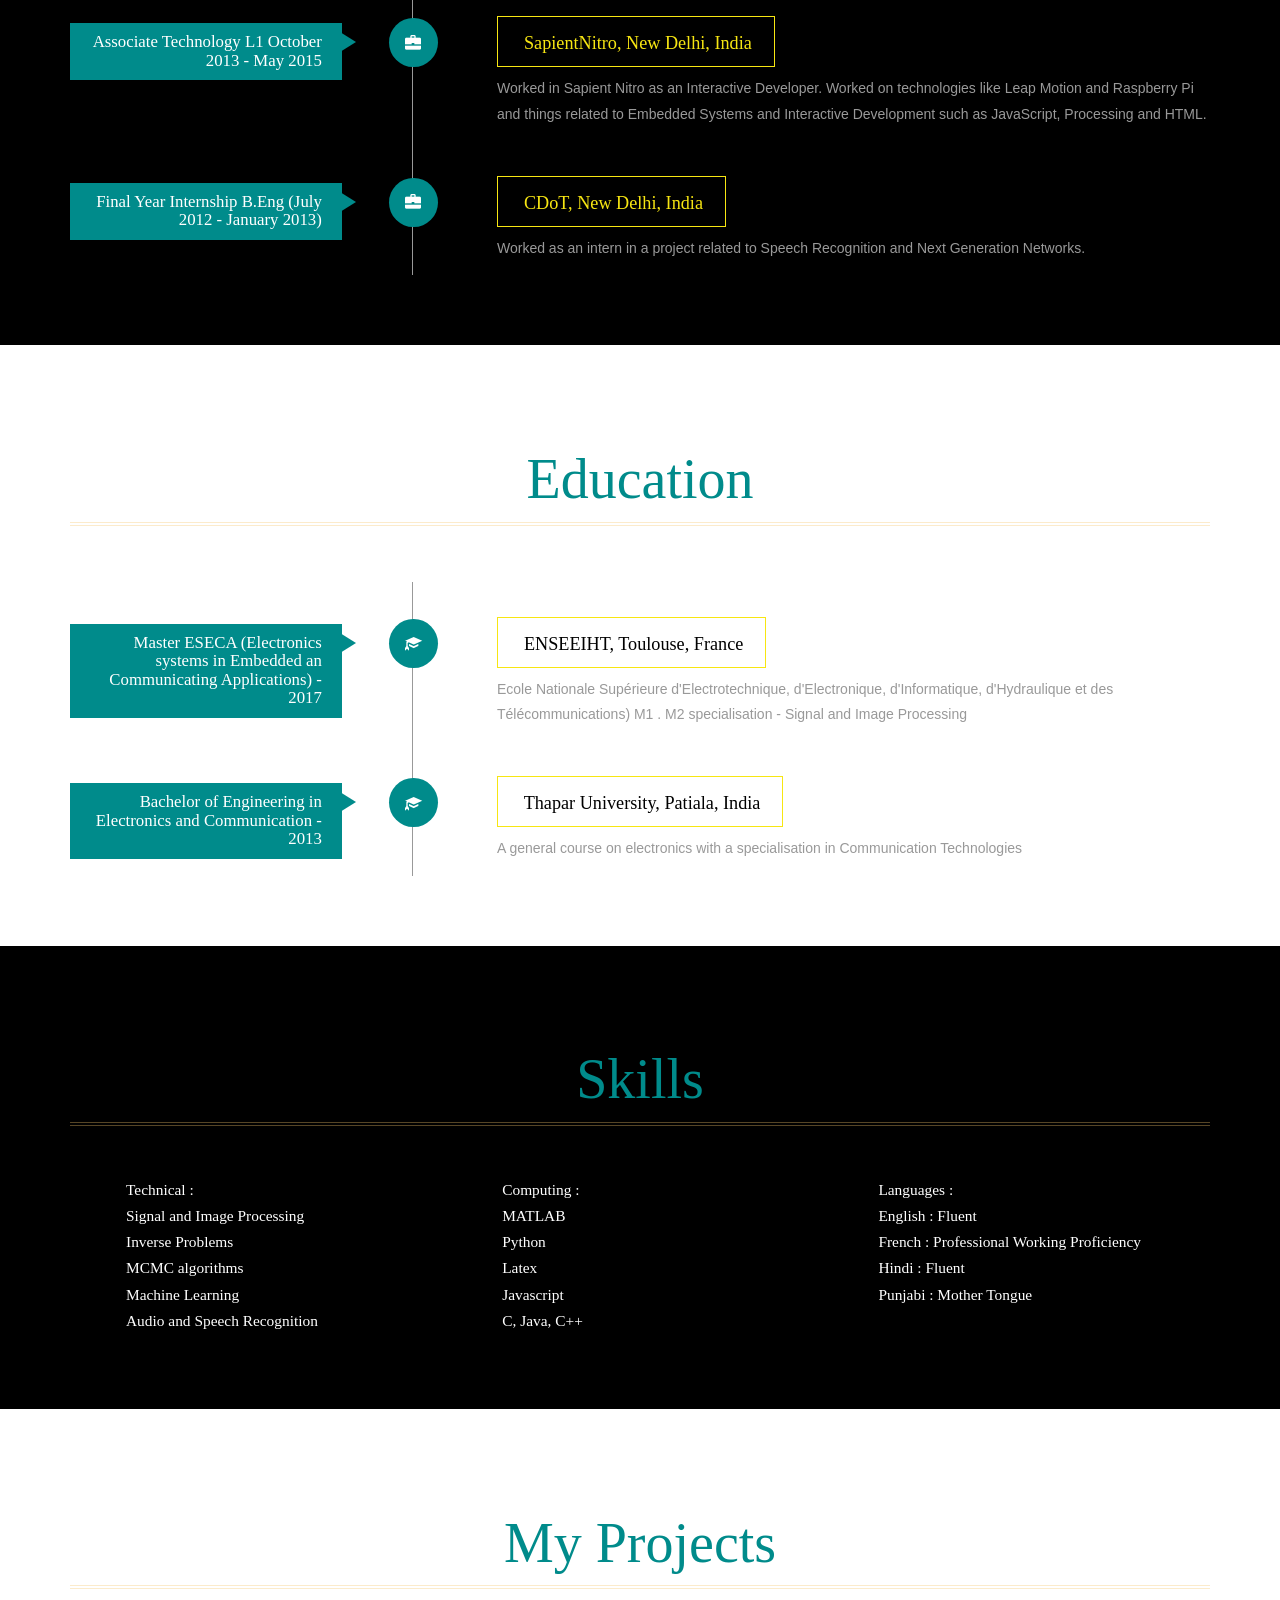
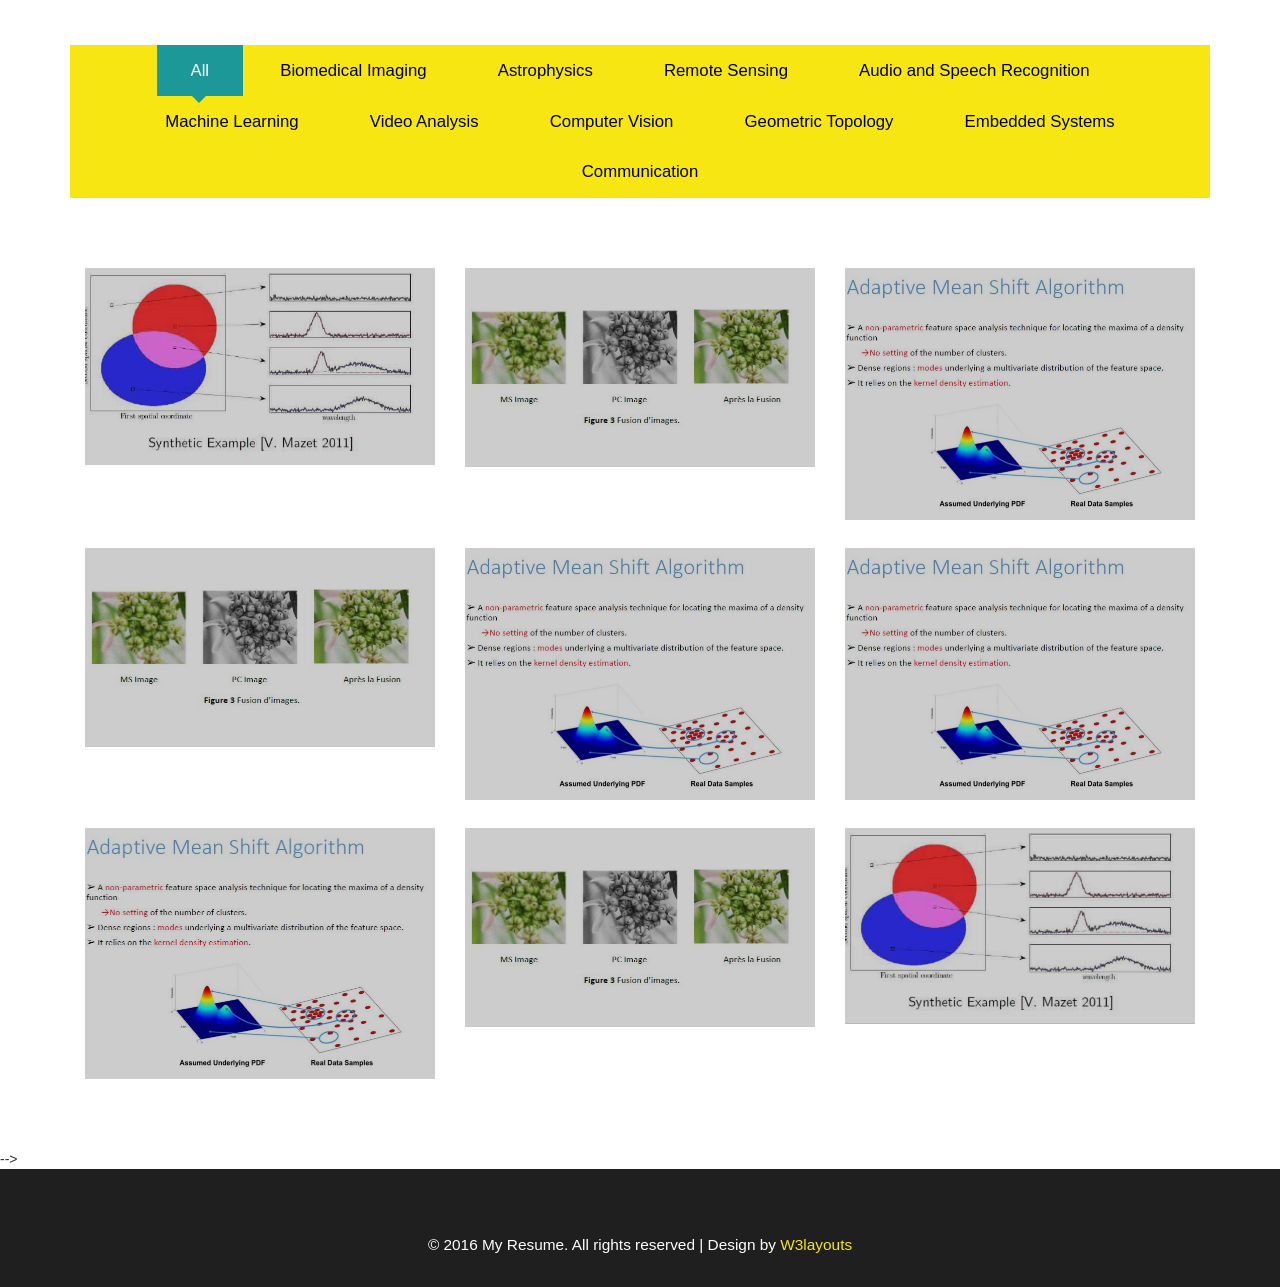
==== commit a72eae60: "1 1" ====
--- a/index.html
+++ b/index.html
@@ -290,8 +290,13 @@
 						<li class="resp-tab-item" aria-controls="tab_item-1" role="tab"><span>Biomedical Imaging</span></li>
 						<li class="resp-tab-item" aria-controls="tab_item-2" role="tab"><span>Astrophysics</span></li>
 						<li class="resp-tab-item" aria-controls="tab_item-3" role="tab"><span>Remote Sensing</span></li>
-						<li class="resp-tab-item" aria-controls="tab_item-4" role="tab"><span>Audio and Speech Recognition</span></li>					
-						<li class="resp-tab-item" aria-controls="tab_item-4" role="tab"><span>Machine Learning</span></li>					
+						<li class="resp-tab-item" aria-controls="tab_item-4" role="tab"><span>Audio and Speech Recognition</span></li>		
+						<li class="resp-tab-item" aria-controls="tab_item-5" role="tab"><span>Machine Learning</span></li>						
+						<li class="resp-tab-item" aria-controls="tab_item-6" role="tab"><span>Video Analysis</span></li>			
+						<li class="resp-tab-item" aria-controls="tab_item-7" role="tab"><span>Computer Vision</span></li>				
+						<li class="resp-tab-item" aria-controls="tab_item-8" role="tab"><span>Geometric Topology</span></li>						
+						<li class="resp-tab-item" aria-controls="tab_item=9" role="tab"><span>Embedded Systems</span></li>
+						<li class="resp-tab-item" aria-controls="tab_item-10" role="tab"><span>Communication</span></li>
 					</ul>	
 					<div class="clearfix"> </div>	
 					<div class="resp-tabs-container">
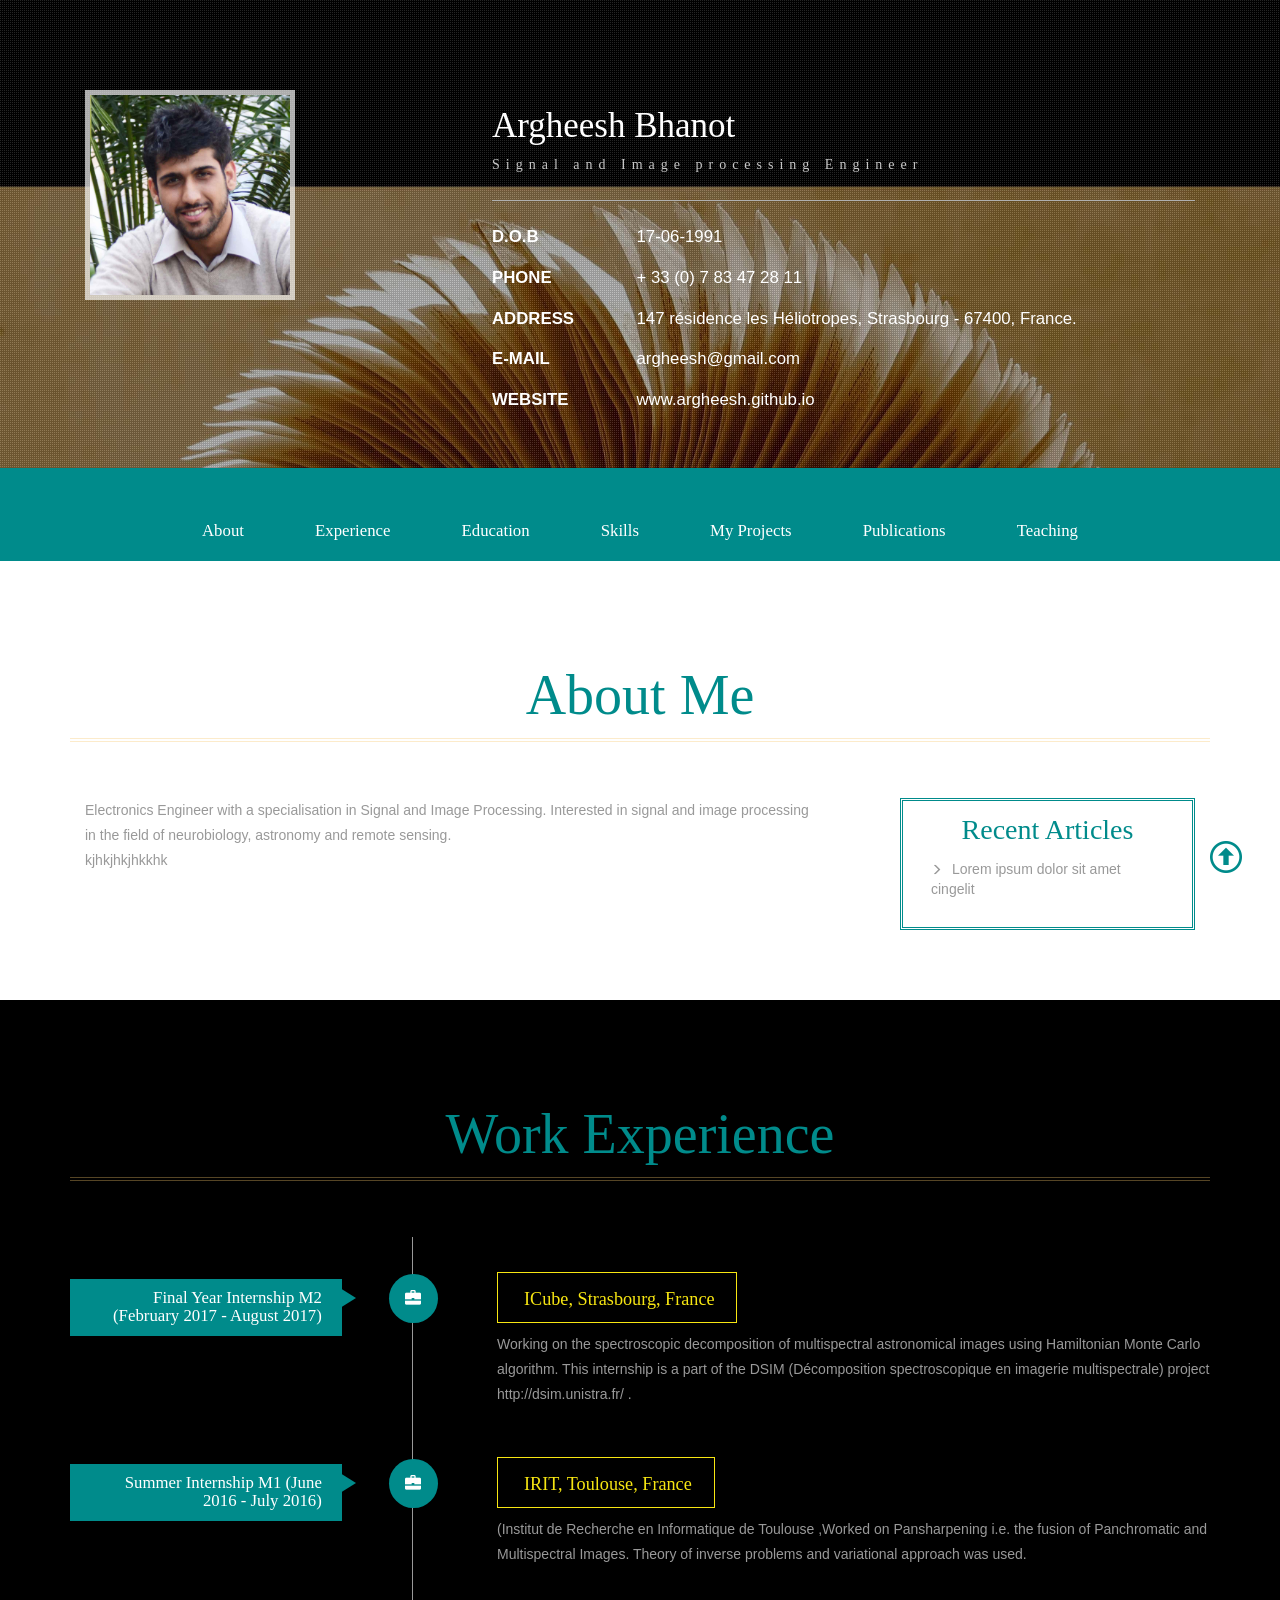
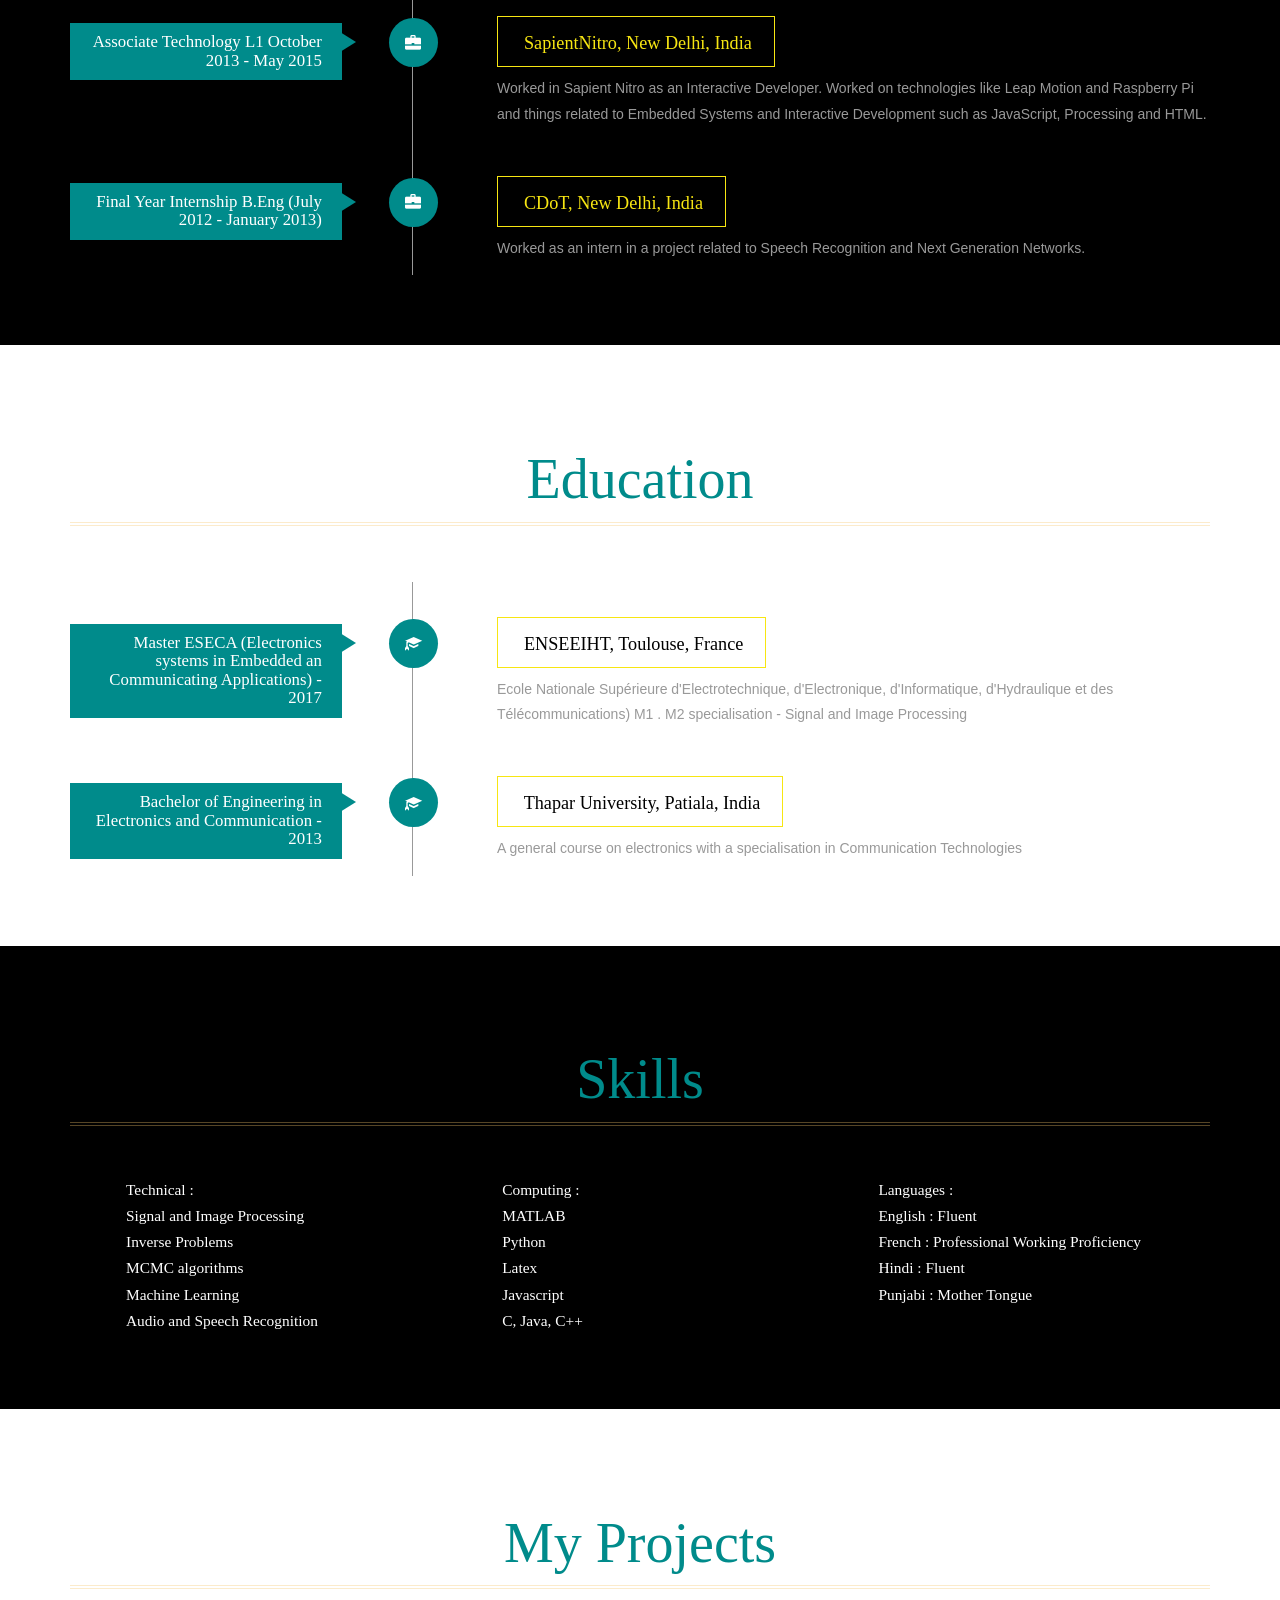
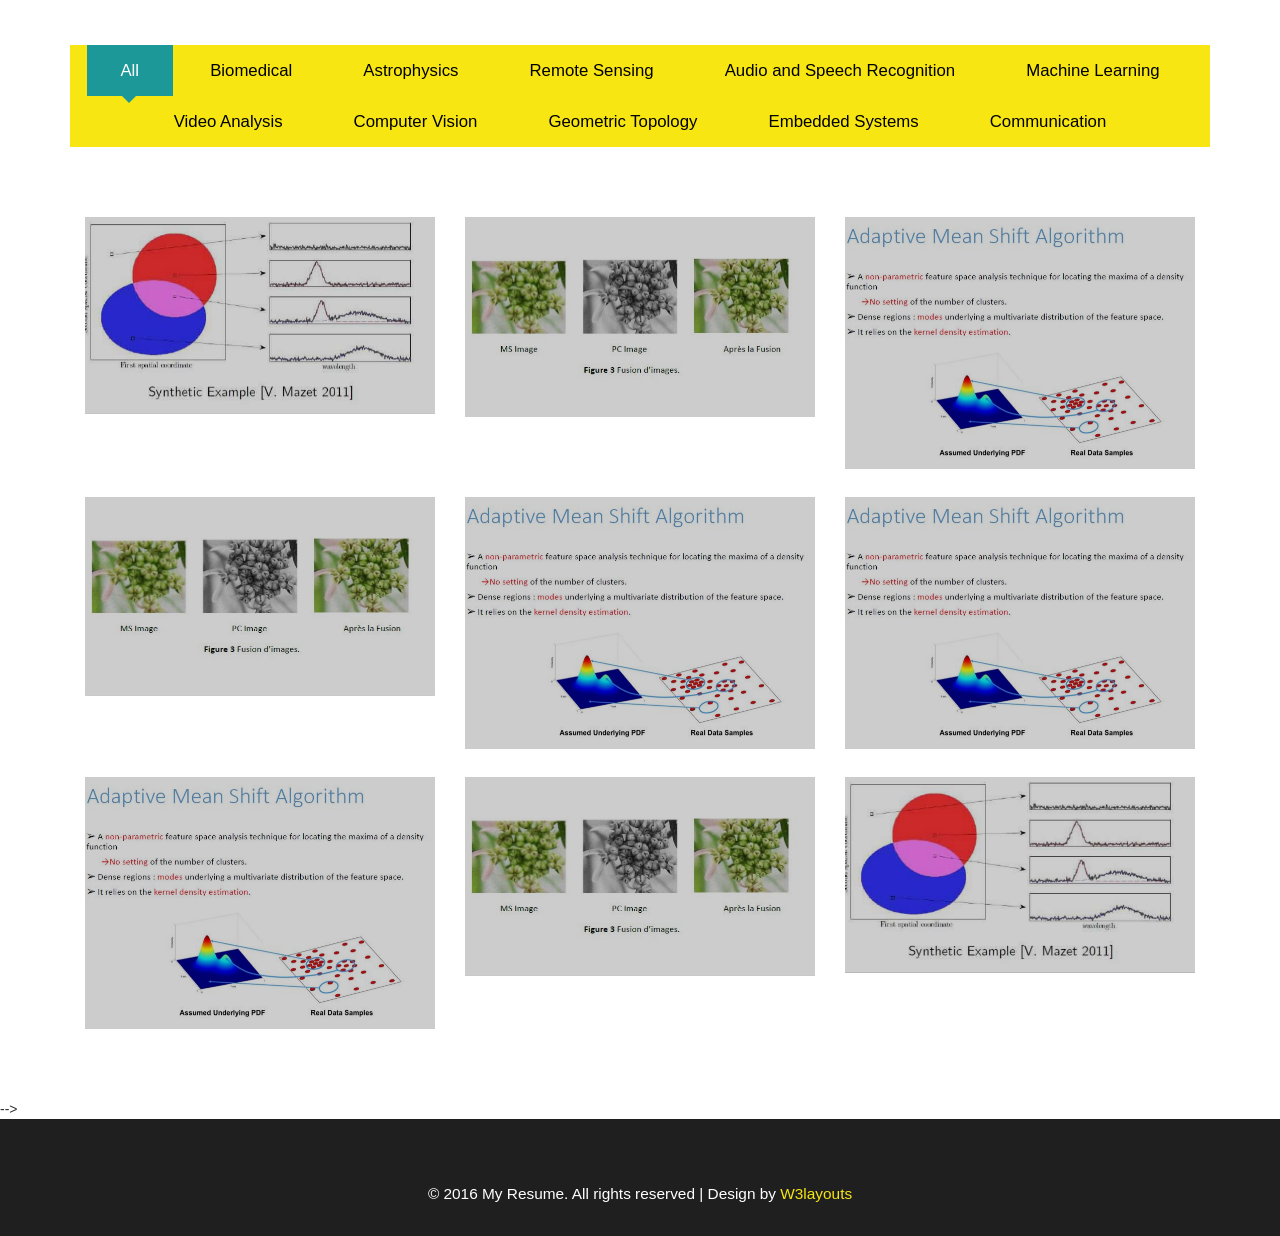
==== commit 36be8e5a: "1 1" ====
--- a/index.html
+++ b/index.html
@@ -287,7 +287,7 @@
 				<div id="horizontalTab" style="display: block; width: 100%; margin: 0px;">
 					<ul class="resp-tabs-list wow fadeInUp animated" data-wow-delay=".7s">
 						<li class="resp-tab-item resp-tab-active" aria-controls="tab_item-0" role="tab"><span>All</span></li>
-						<li class="resp-tab-item" aria-controls="tab_item-1" role="tab"><span>Biomedical Imaging</span></li>
+						<li class="resp-tab-item" aria-controls="tab_item-1" role="tab"><span>Biomedical</span></li>
 						<li class="resp-tab-item" aria-controls="tab_item-2" role="tab"><span>Astrophysics</span></li>
 						<li class="resp-tab-item" aria-controls="tab_item-3" role="tab"><span>Remote Sensing</span></li>
 						<li class="resp-tab-item" aria-controls="tab_item-4" role="tab"><span>Audio and Speech Recognition</span></li>		
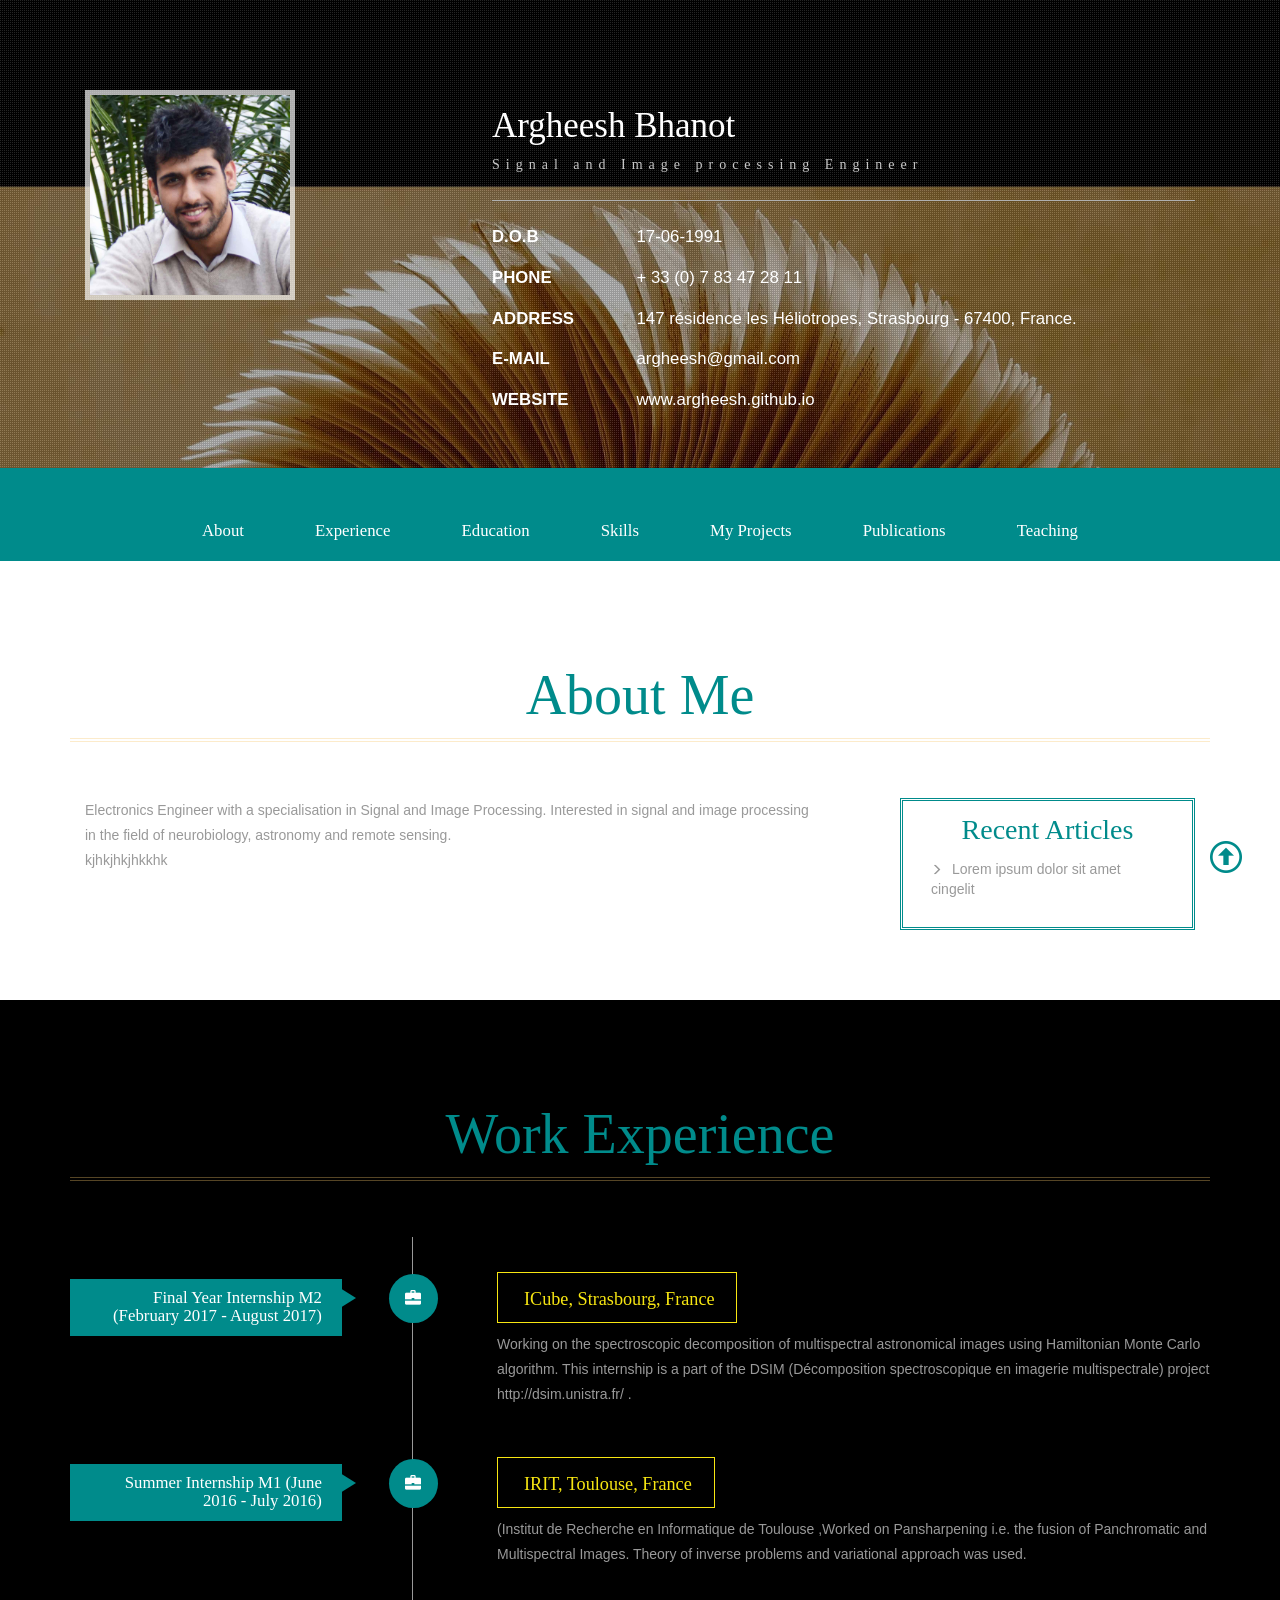
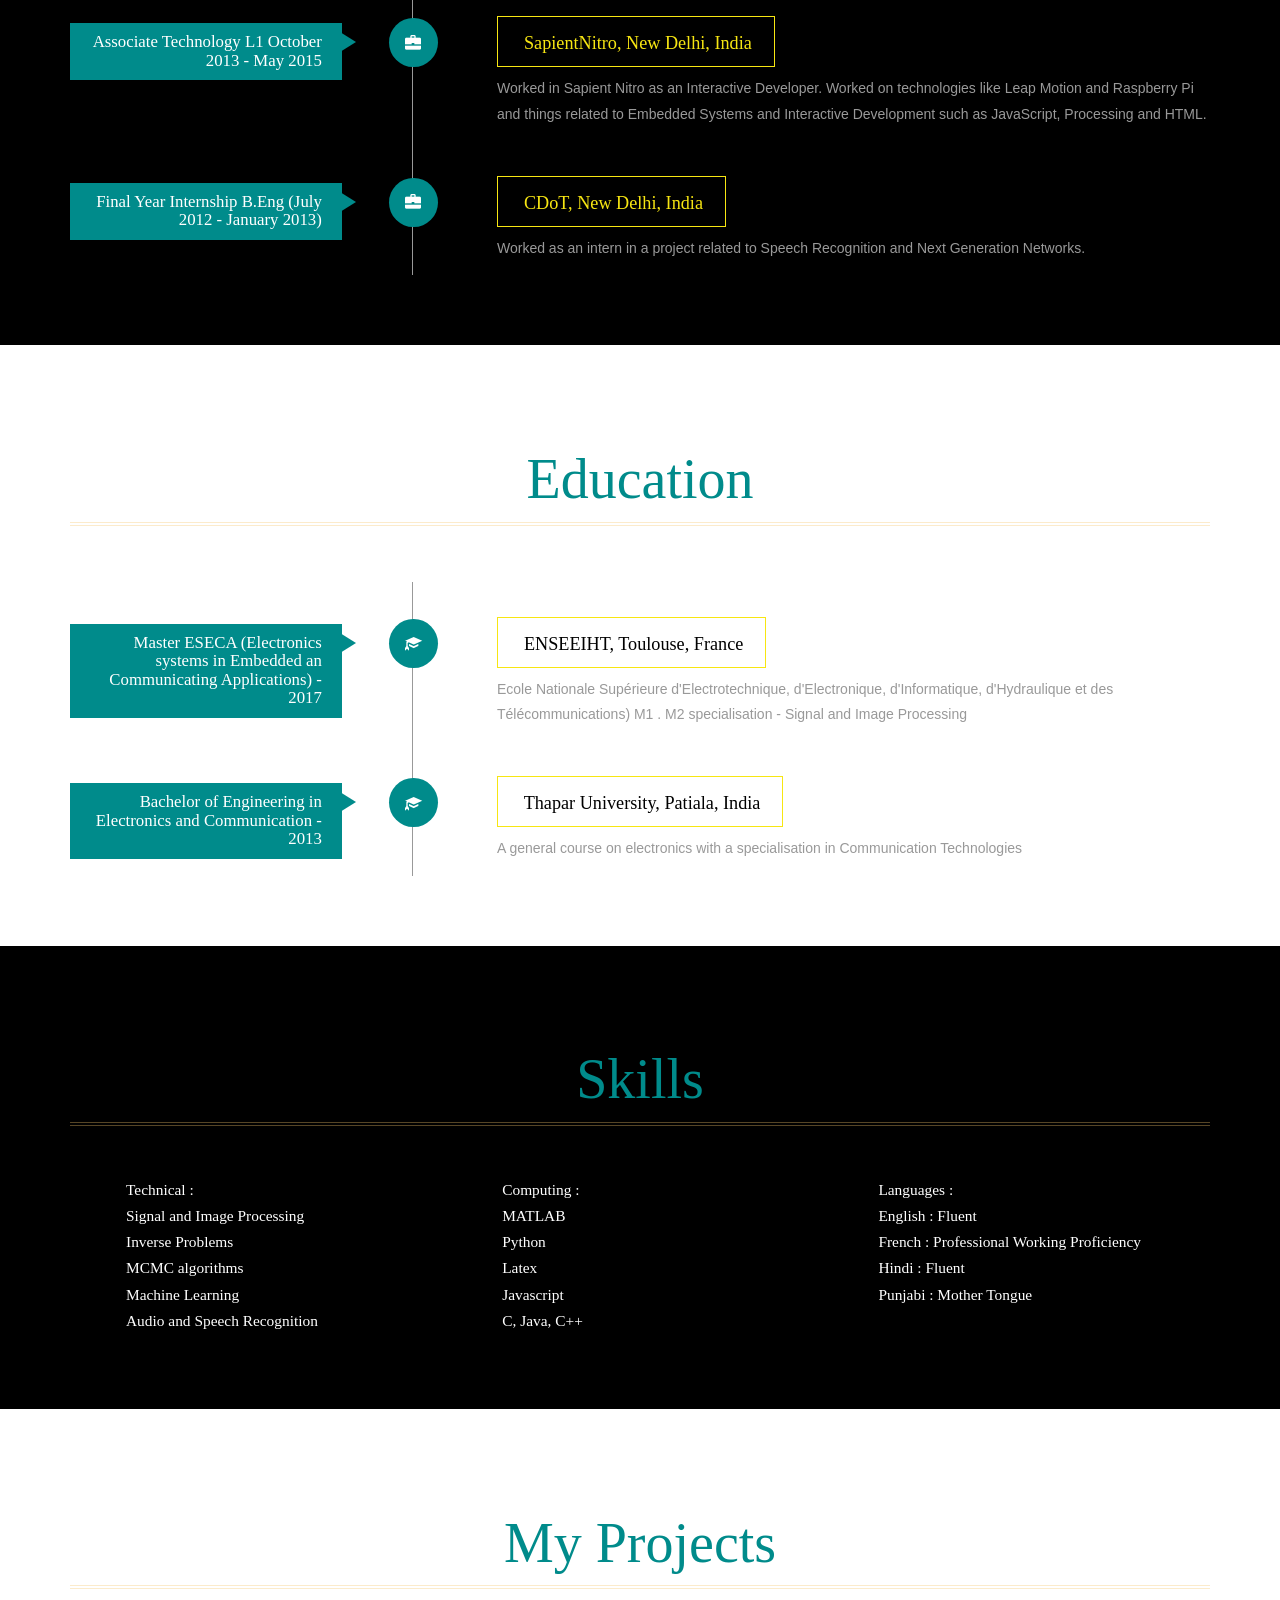
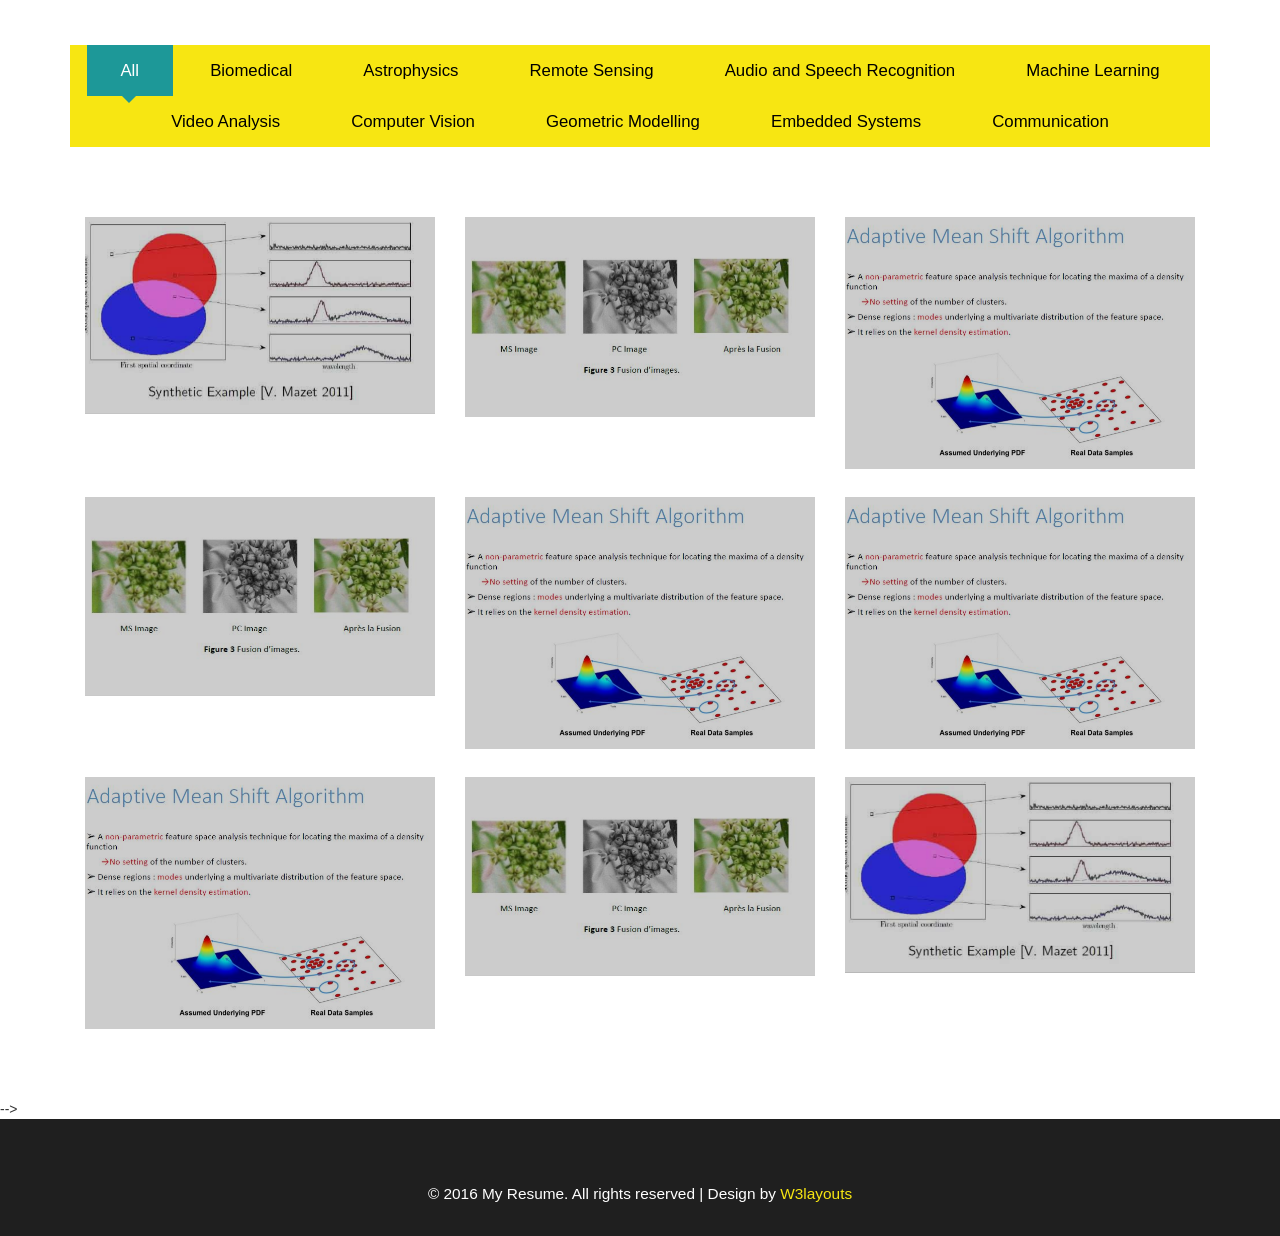
==== commit 4a7f3132: "1 1" ====
--- a/index.html
+++ b/index.html
@@ -294,7 +294,7 @@
 						<li class="resp-tab-item" aria-controls="tab_item-5" role="tab"><span>Machine Learning</span></li>						
 						<li class="resp-tab-item" aria-controls="tab_item-6" role="tab"><span>Video Analysis</span></li>			
 						<li class="resp-tab-item" aria-controls="tab_item-7" role="tab"><span>Computer Vision</span></li>				
-						<li class="resp-tab-item" aria-controls="tab_item-8" role="tab"><span>Geometric Topology</span></li>						
+						<li class="resp-tab-item" aria-controls="tab_item-8" role="tab"><span>Geometric Modelling</span></li>						
 						<li class="resp-tab-item" aria-controls="tab_item=9" role="tab"><span>Embedded Systems</span></li>
 						<li class="resp-tab-item" aria-controls="tab_item-10" role="tab"><span>Communication</span></li>
 					</ul>	
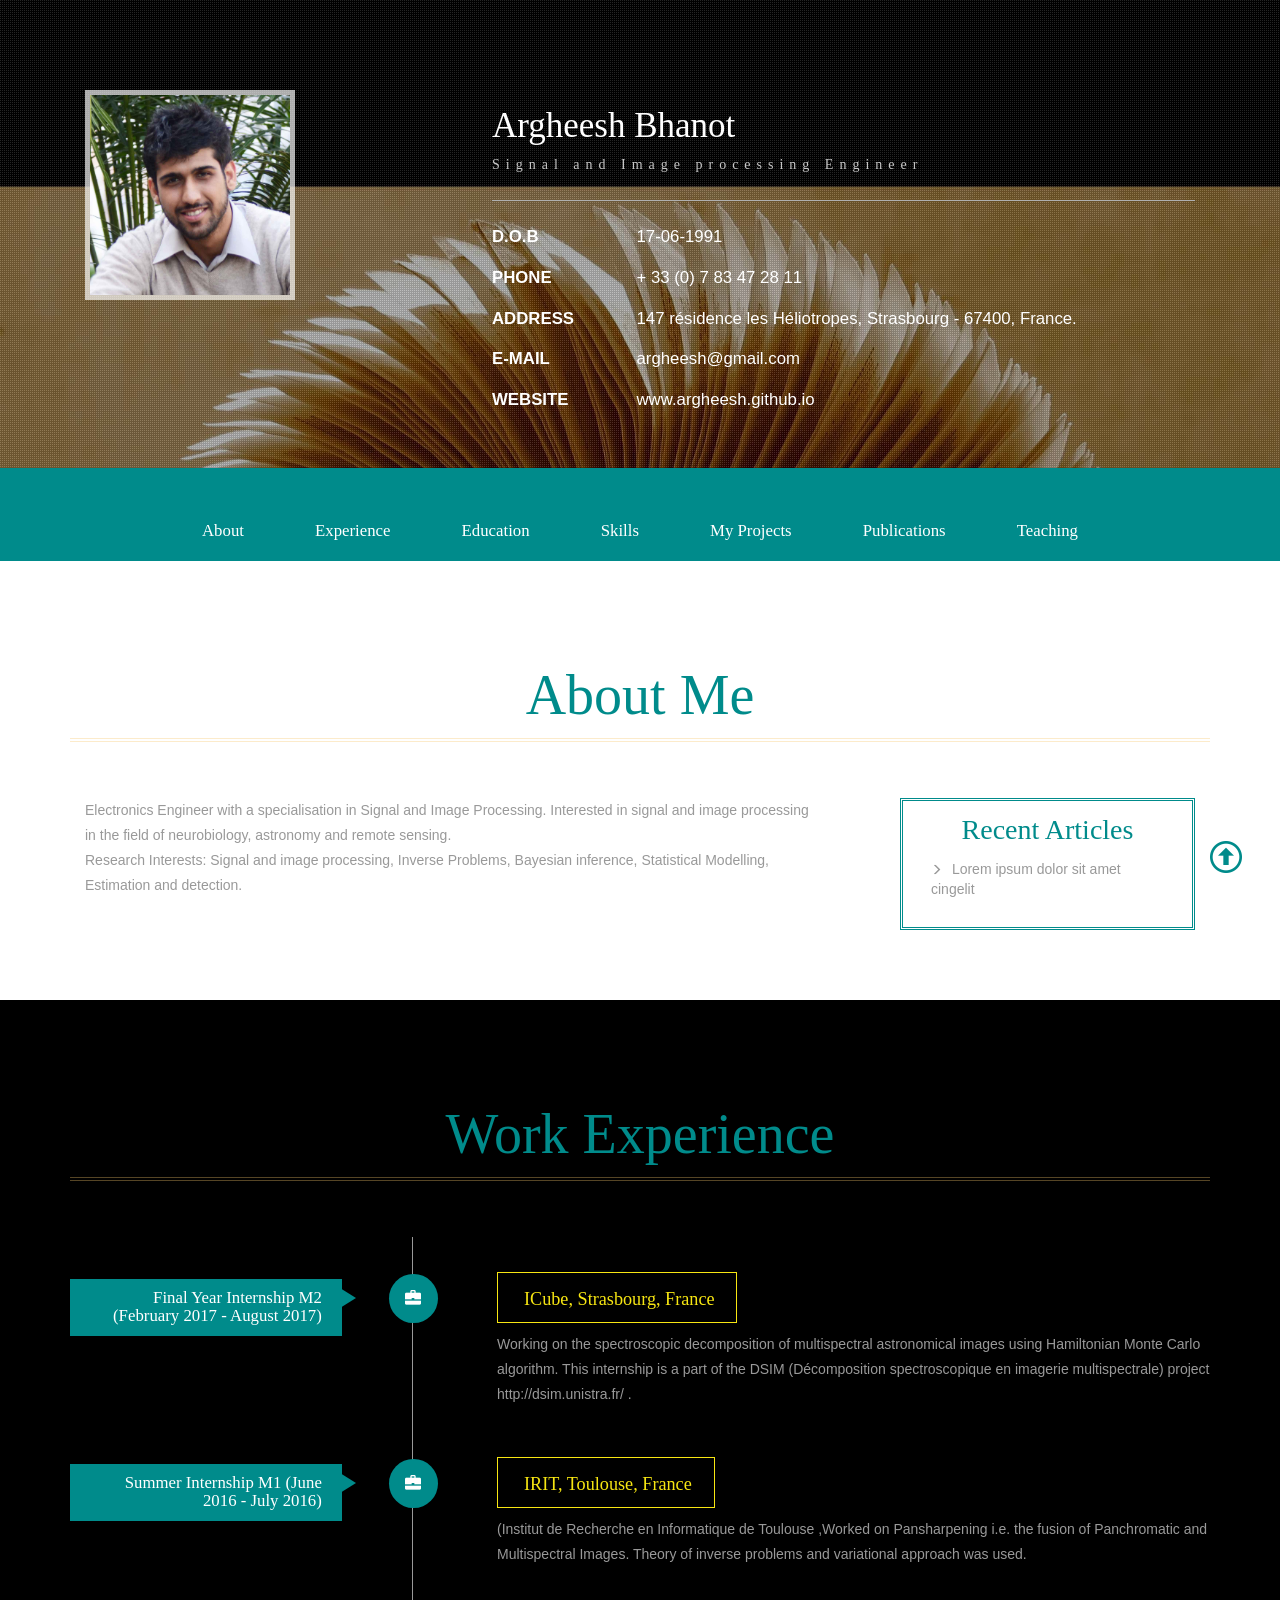
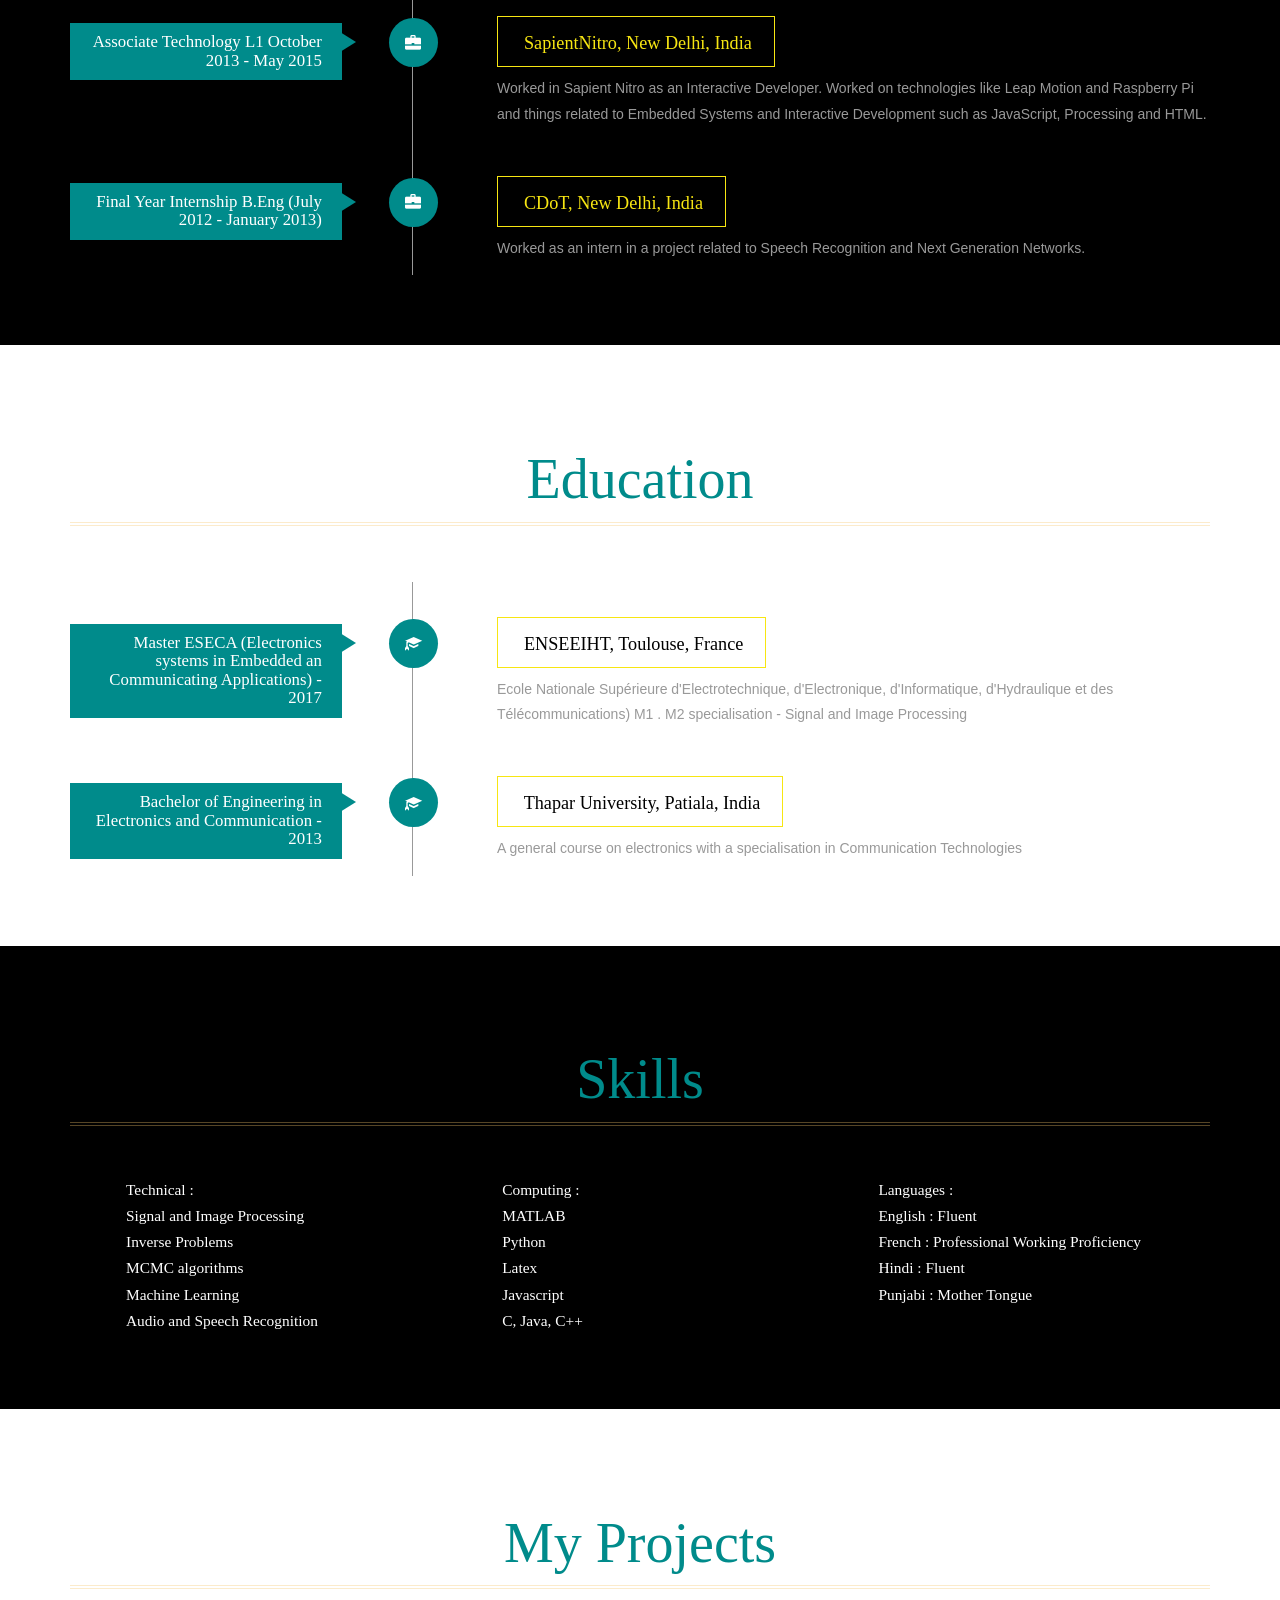
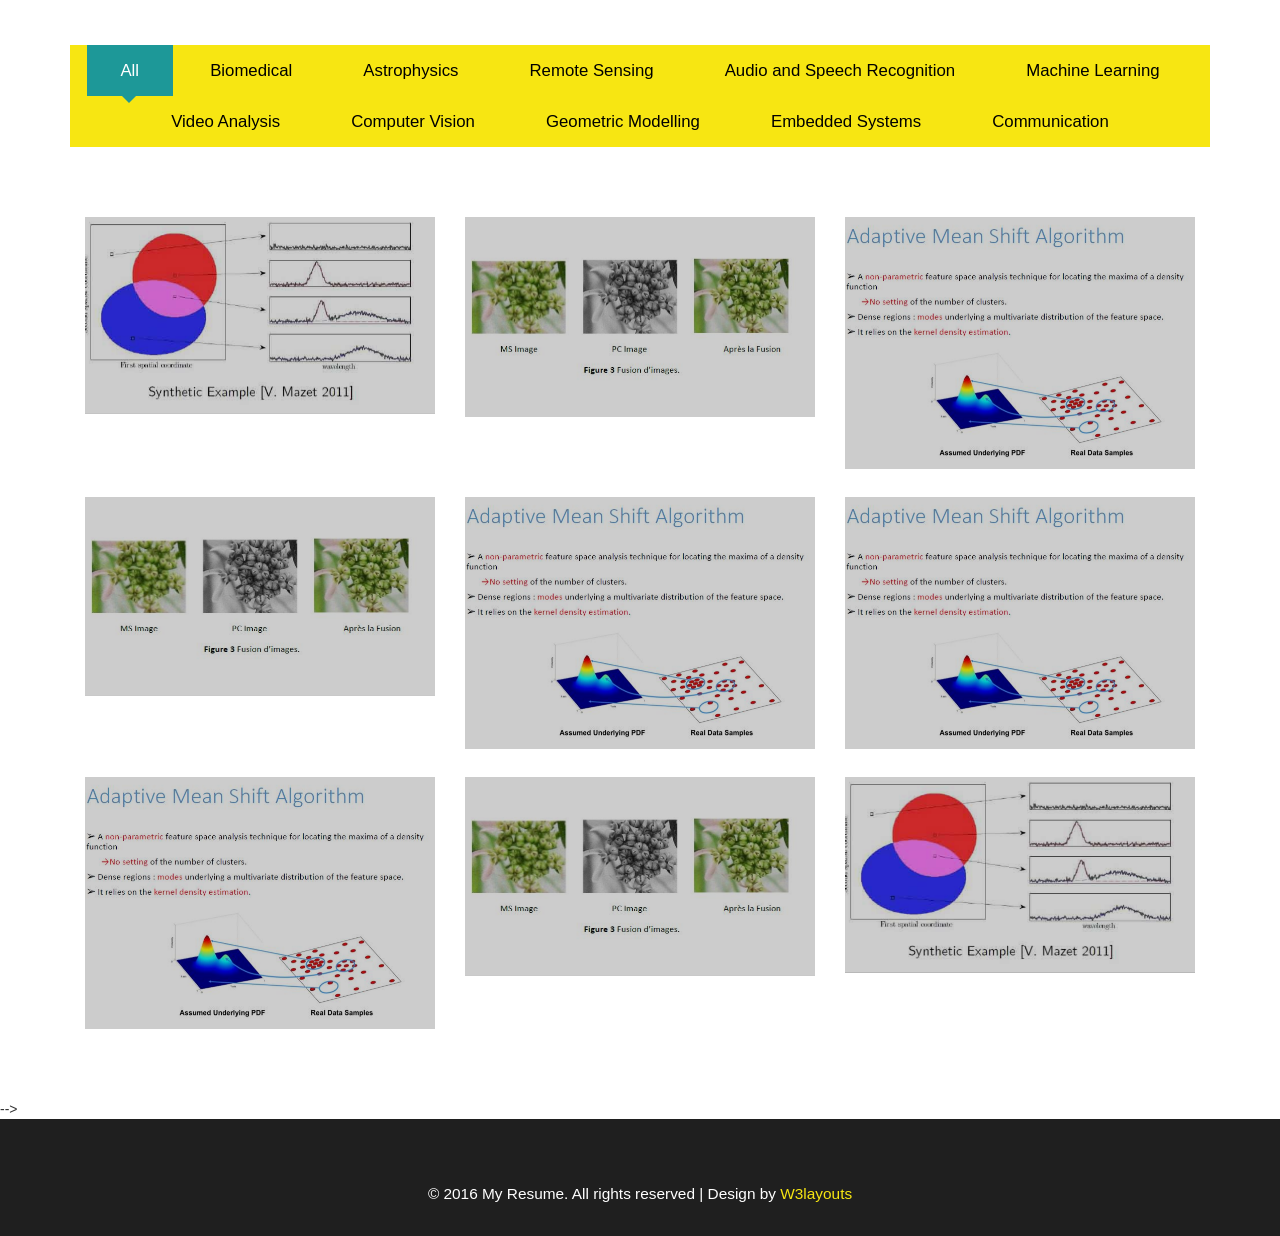
==== commit 90a47e9f: "1 1" ====
--- a/index.html
+++ b/index.html
@@ -119,7 +119,7 @@
 			<h3 class="title"> About Me</h3>
 			<div class="col-md-8 about-left">
 				<p> Electronics Engineer with a specialisation in Signal and Image Processing. Interested in signal and image processing in the field of neurobiology, astronomy and remote sensing. </p>
-				<p>kjhkjhkjhkkhk</p>
+				<p>Research Interests: Signal and image processing, Inverse Problems, Bayesian inference, Statistical Modelling, Estimation and detection.</p>
 			</div>
 			<div class="col-md-4 about-right">
 				<ul>
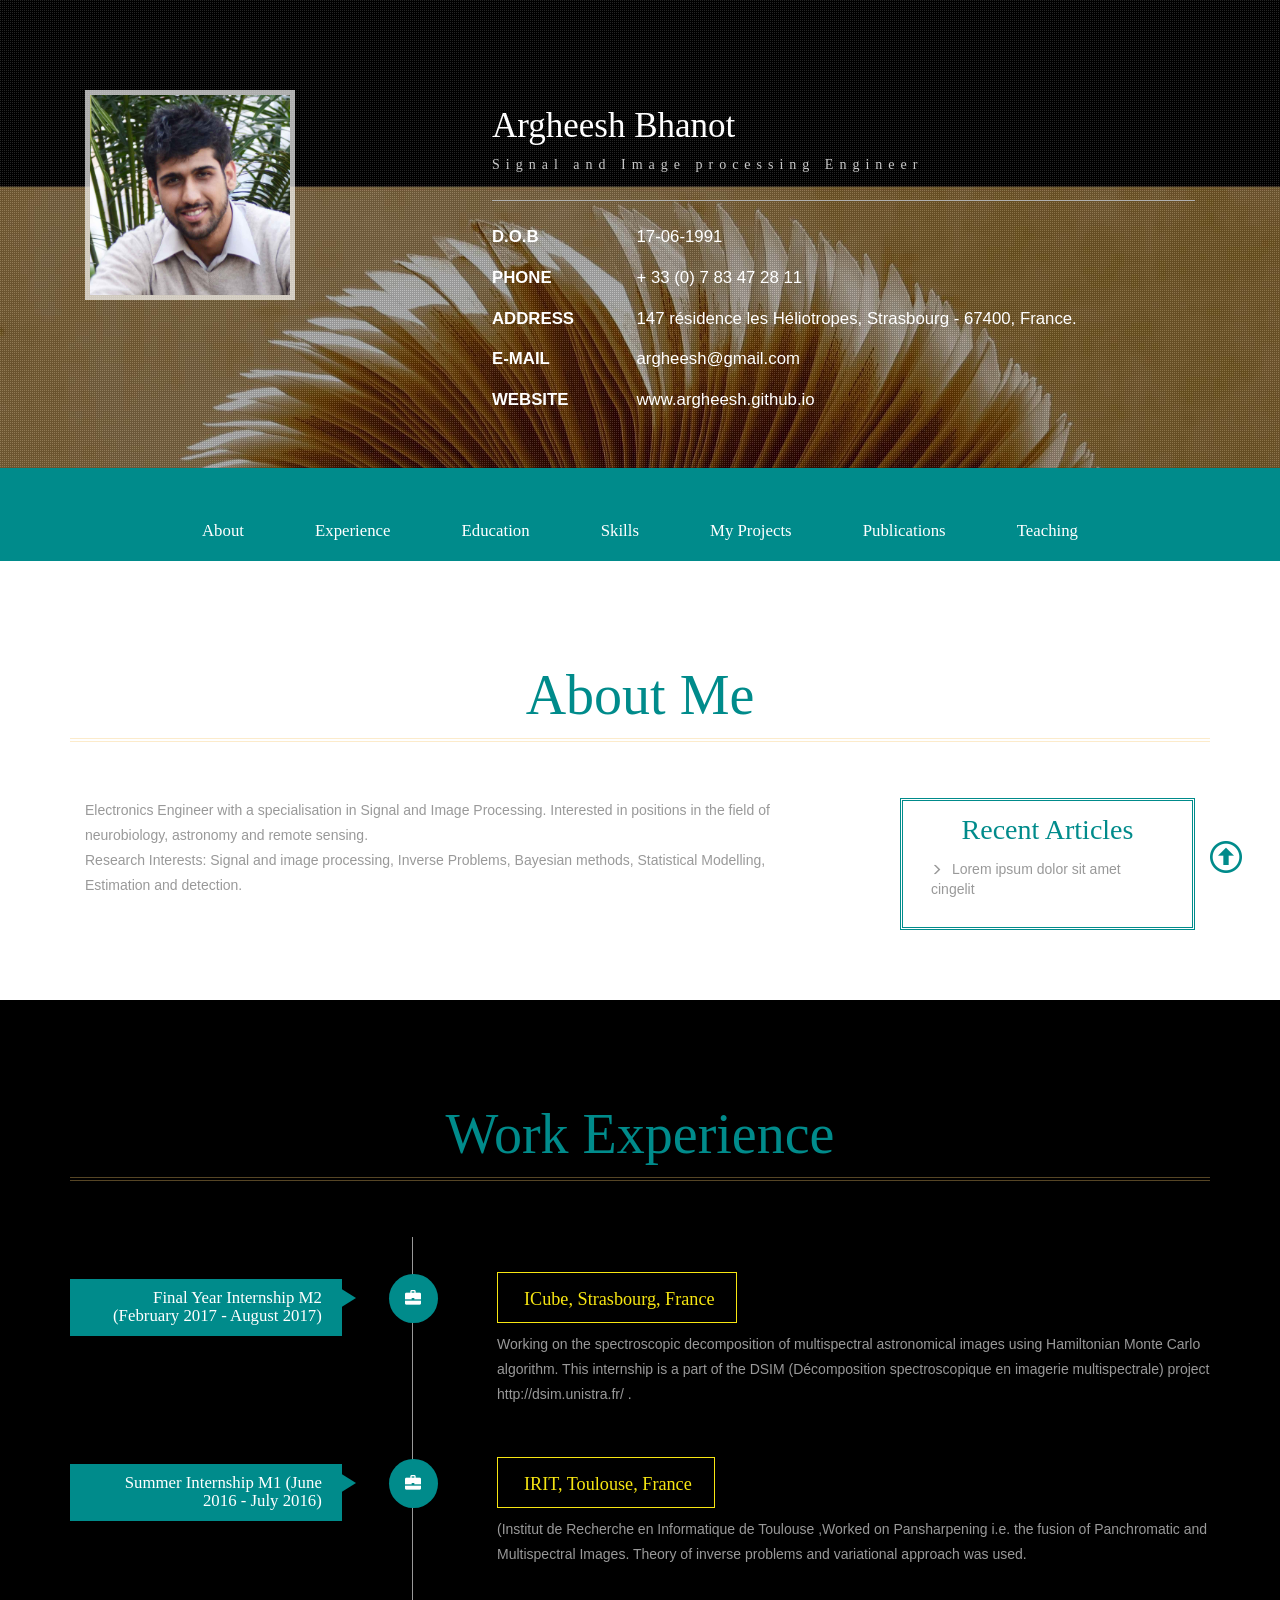
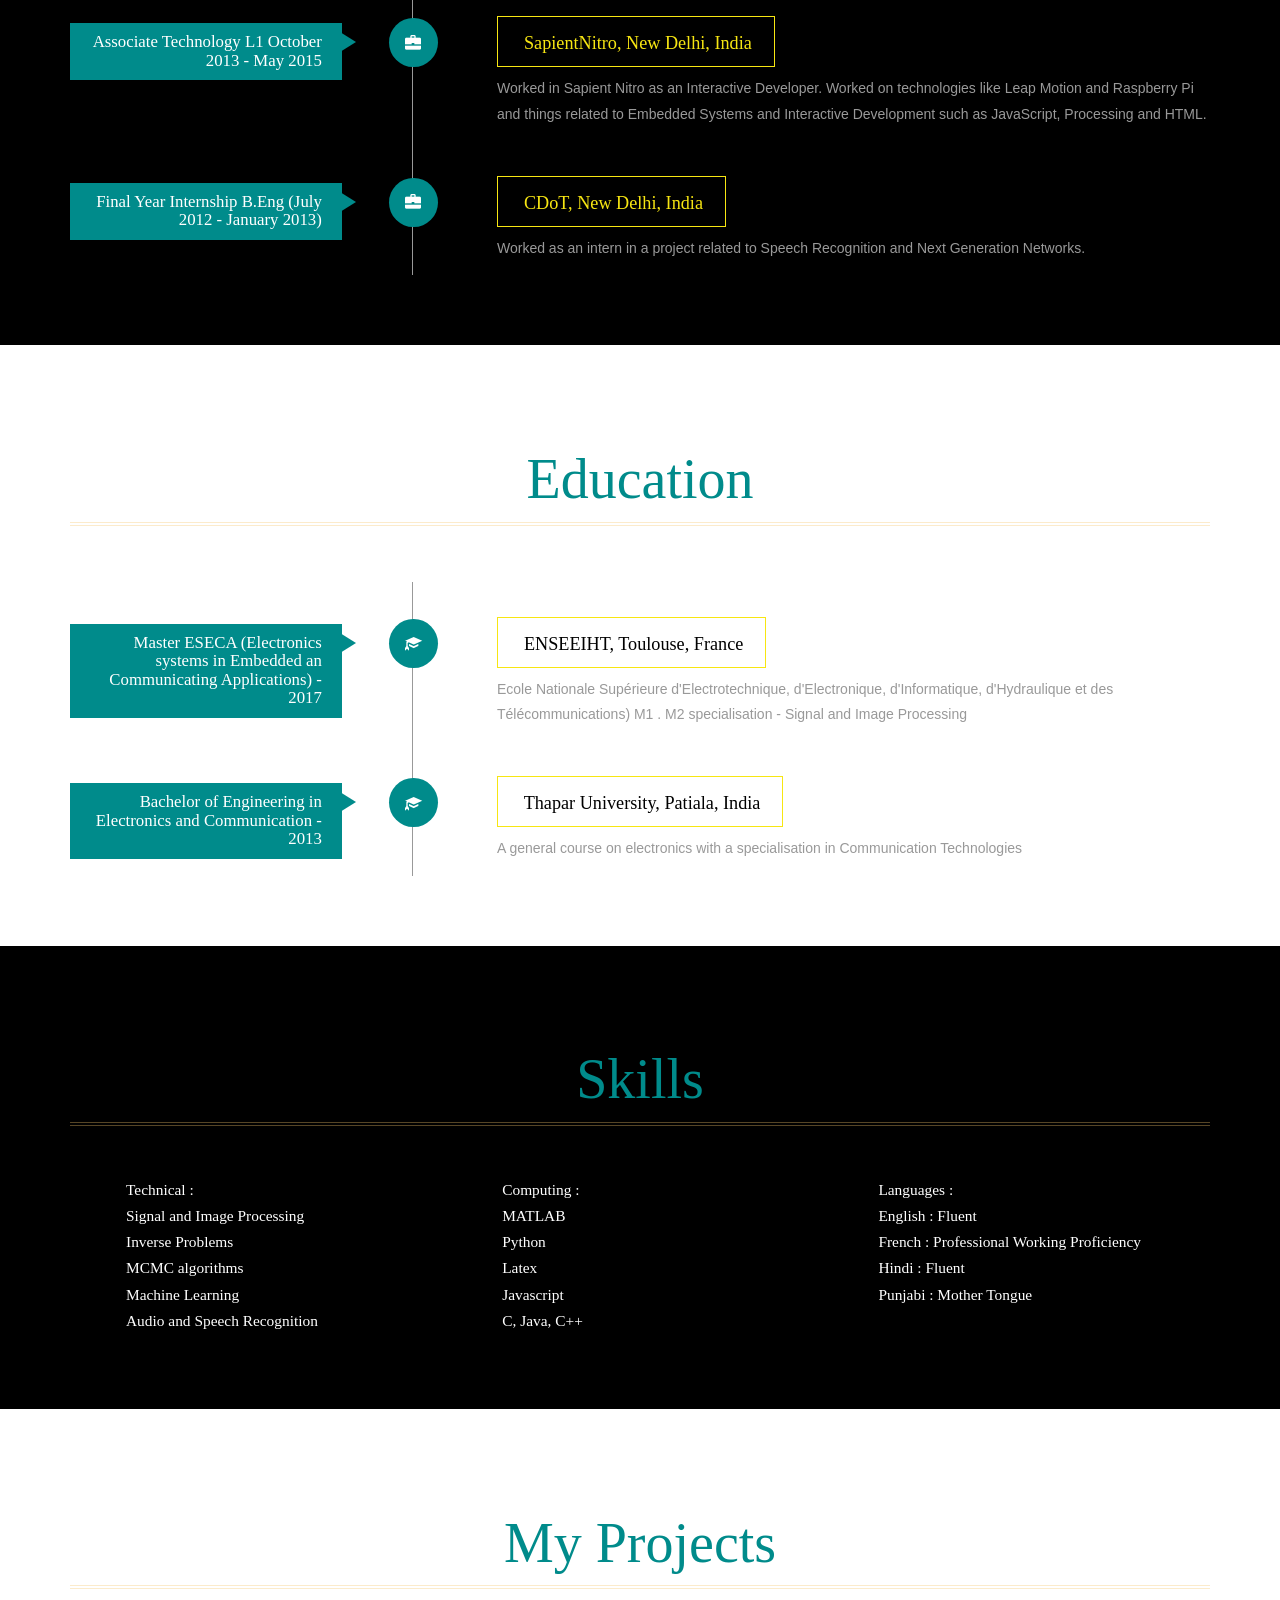
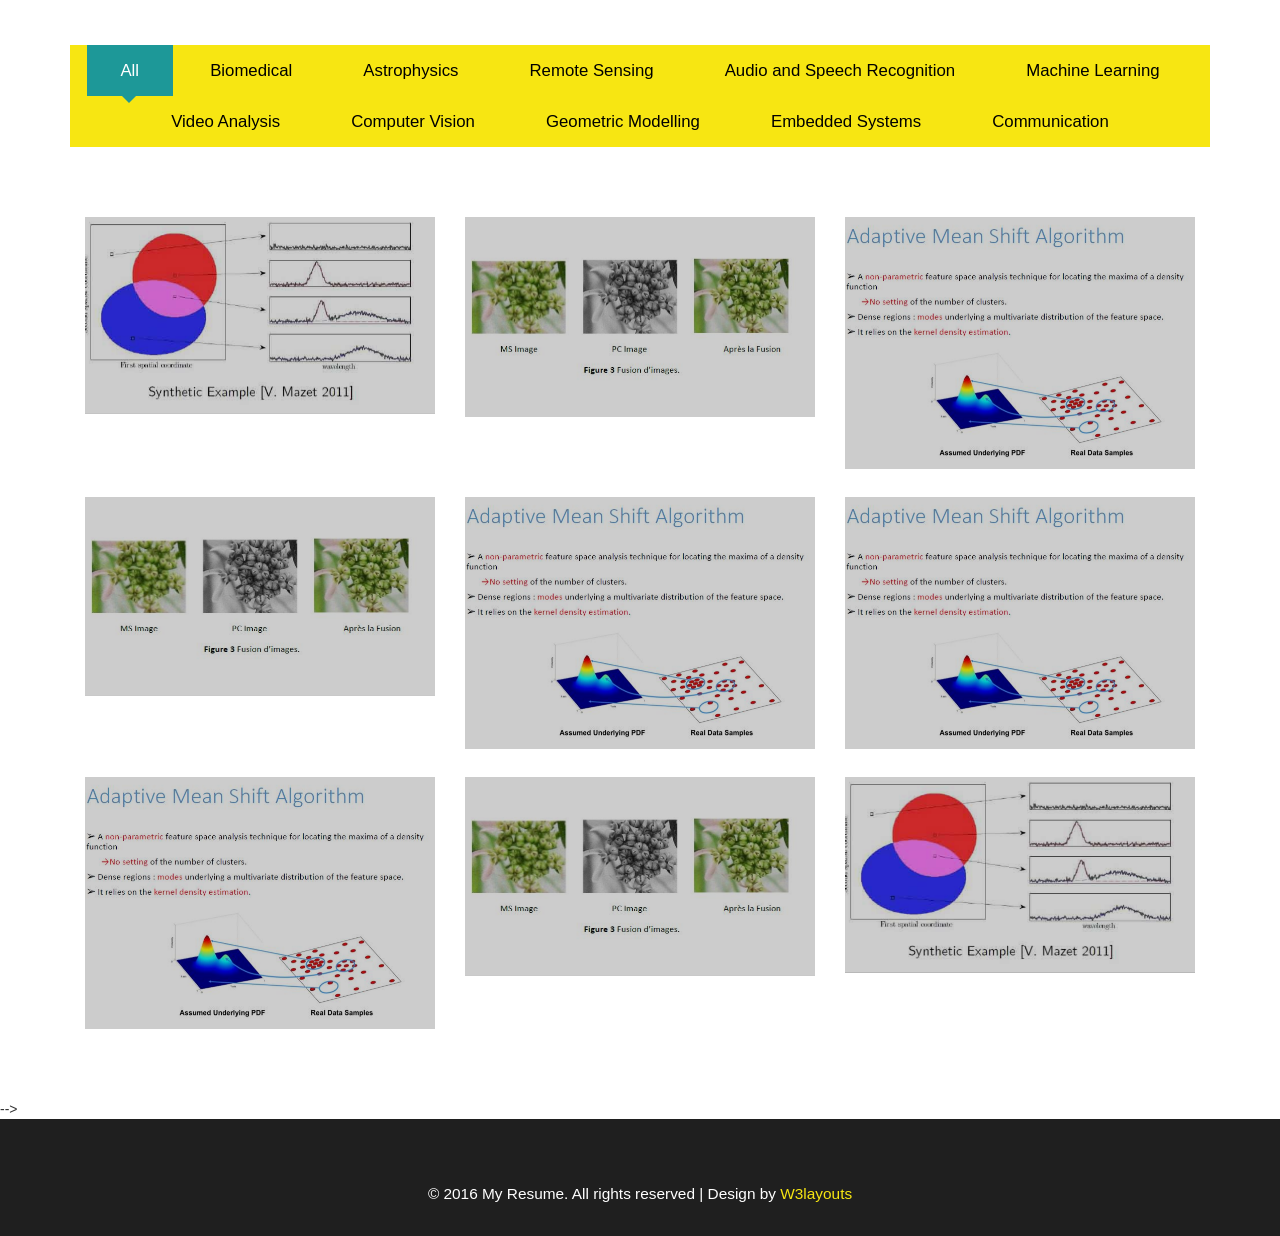
==== commit c30f1f42: "1 1" ====
--- a/index.html
+++ b/index.html
@@ -118,8 +118,8 @@
 		<div class="container">
 			<h3 class="title"> About Me</h3>
 			<div class="col-md-8 about-left">
-				<p> Electronics Engineer with a specialisation in Signal and Image Processing. Interested in signal and image processing in the field of neurobiology, astronomy and remote sensing. </p>
-				<p>Research Interests: Signal and image processing, Inverse Problems, Bayesian inference, Statistical Modelling, Estimation and detection.</p>
+				<p> Electronics Engineer with a specialisation in Signal and Image Processing. Interested in positions in the field of neurobiology, astronomy and remote sensing. </p>
+				<p>Research Interests: Signal and image processing, Inverse Problems, Bayesian methods, Statistical Modelling, Estimation and detection.</p>
 			</div>
 			<div class="col-md-4 about-right">
 				<ul>
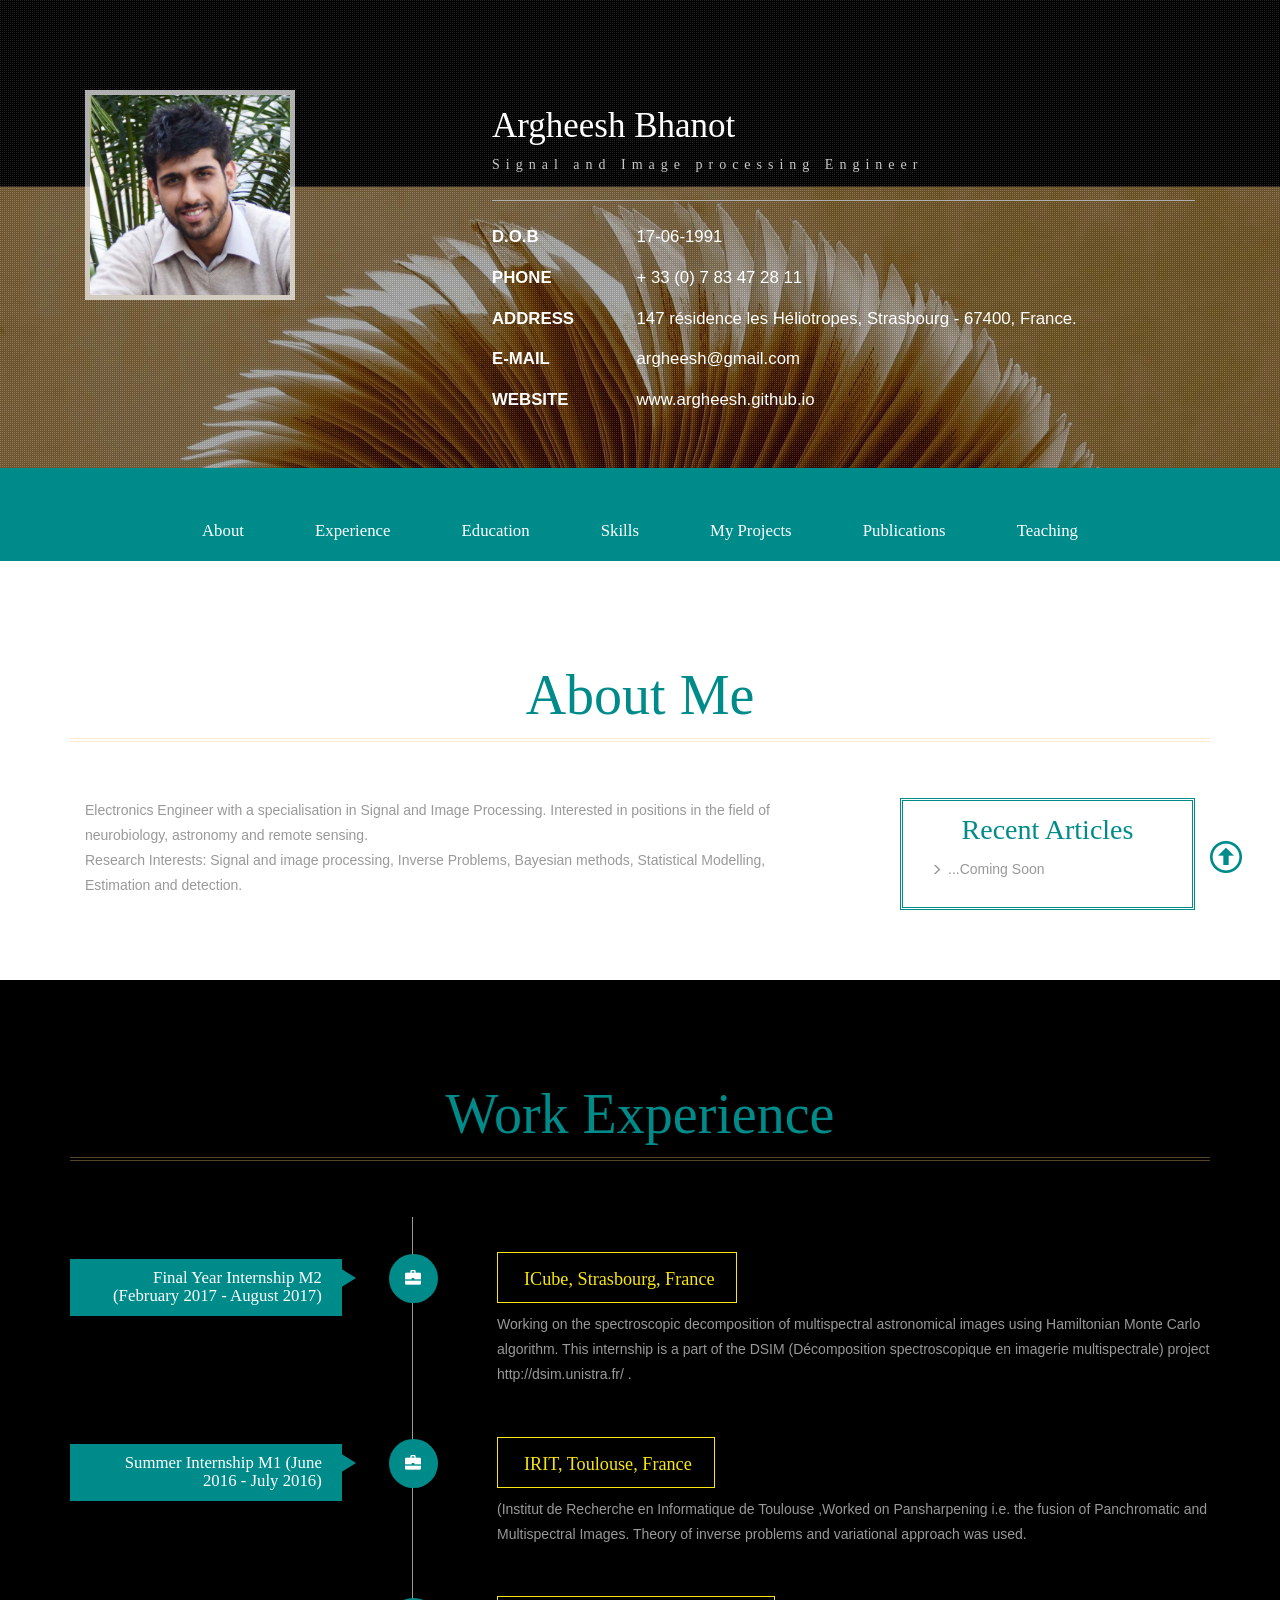
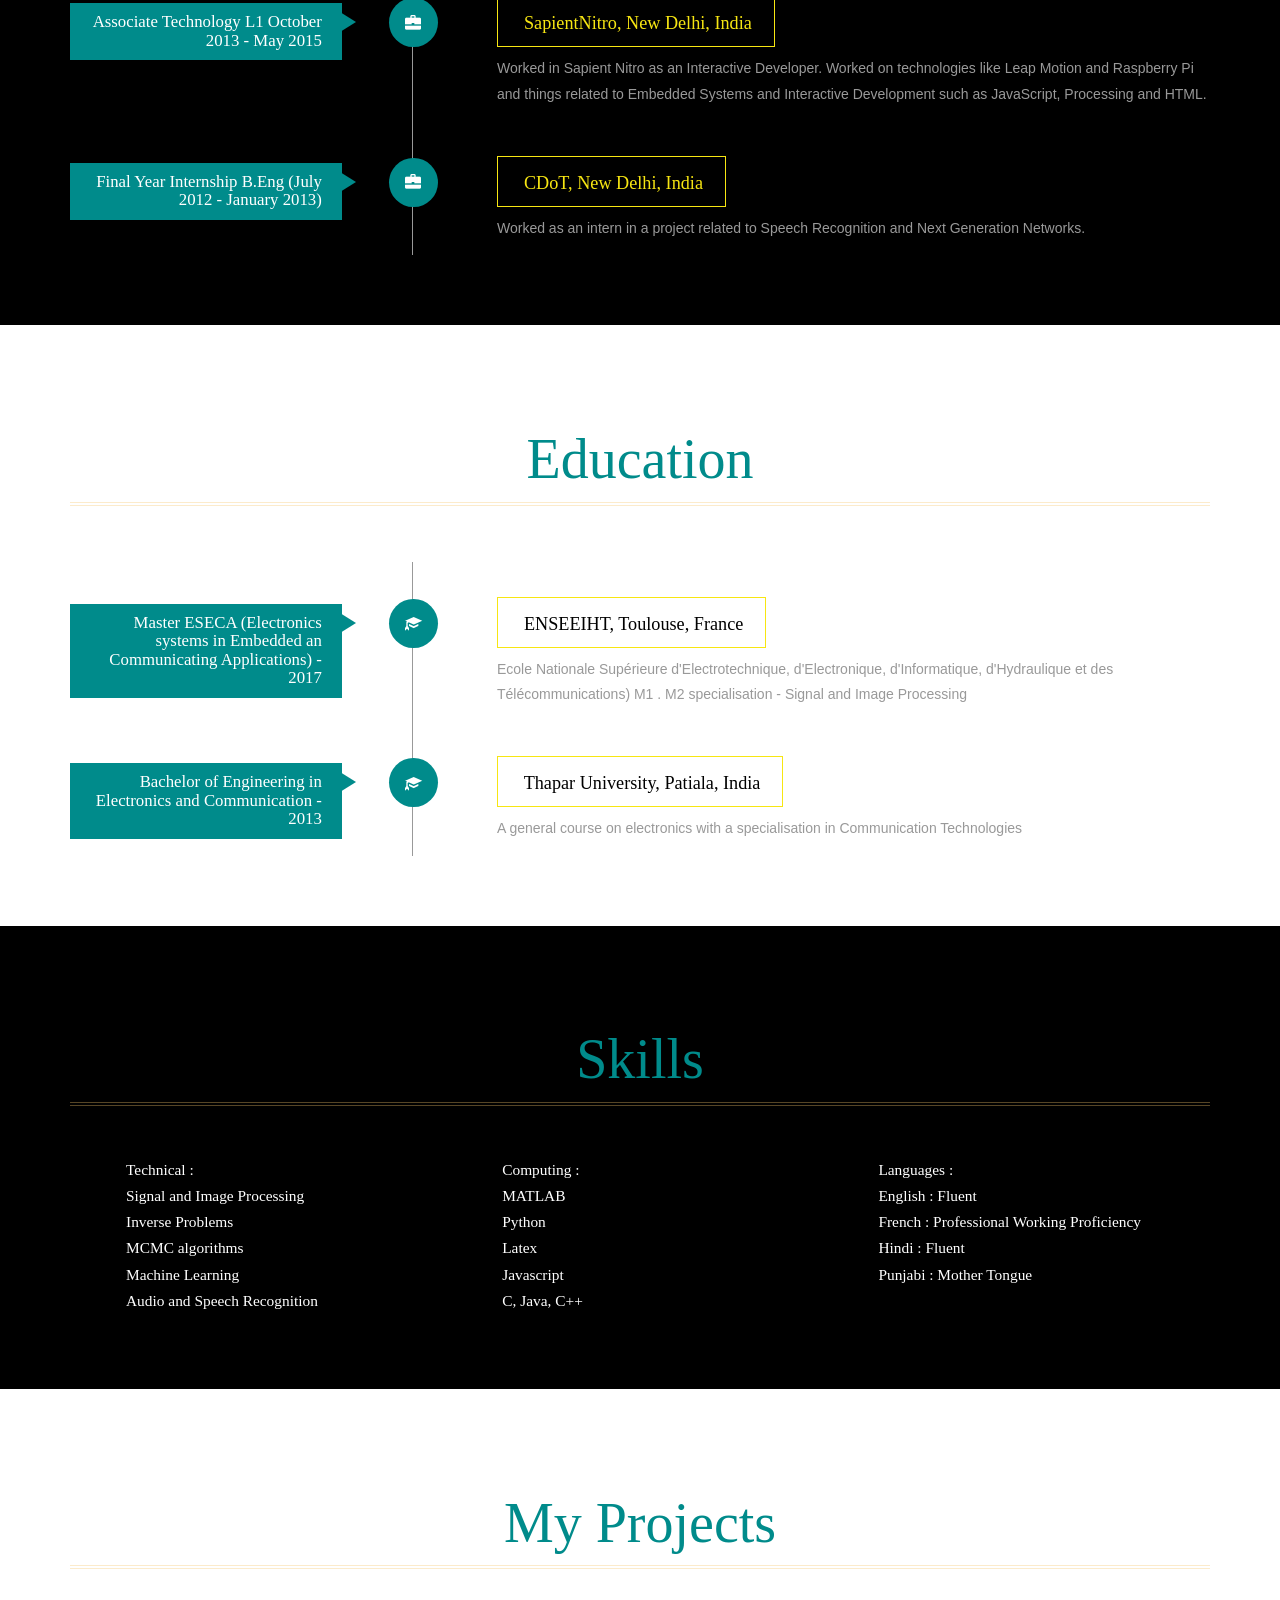
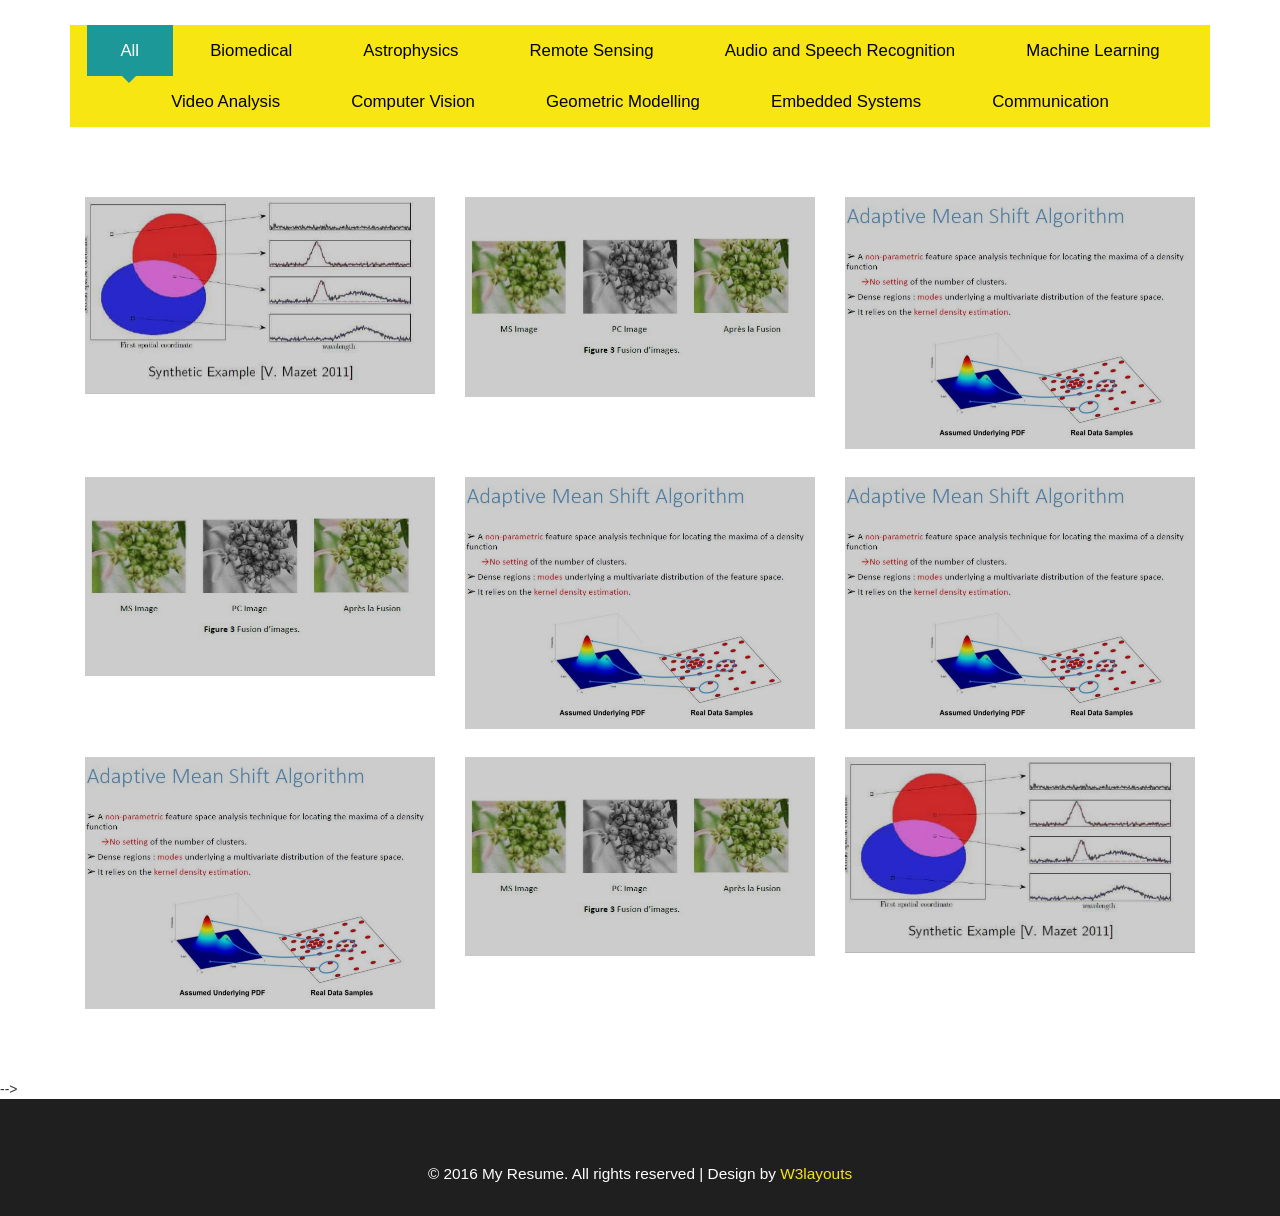
==== commit abc9c01a: "1 1" ====
--- a/index.html
+++ b/index.html
@@ -124,7 +124,7 @@
 			<div class="col-md-4 about-right">
 				<ul>
 					<h5>Recent Articles</h5>
-					<li><span class="glyphicon glyphicon-menu-right"></span> Lorem ipsum dolor sit amet cingelit</li>
+					<li><span class="glyphicon glyphicon-menu-right"></span>...Coming Soon</li>
 				</ul>
 				<div class="clearfix"> </div>
 			</div>
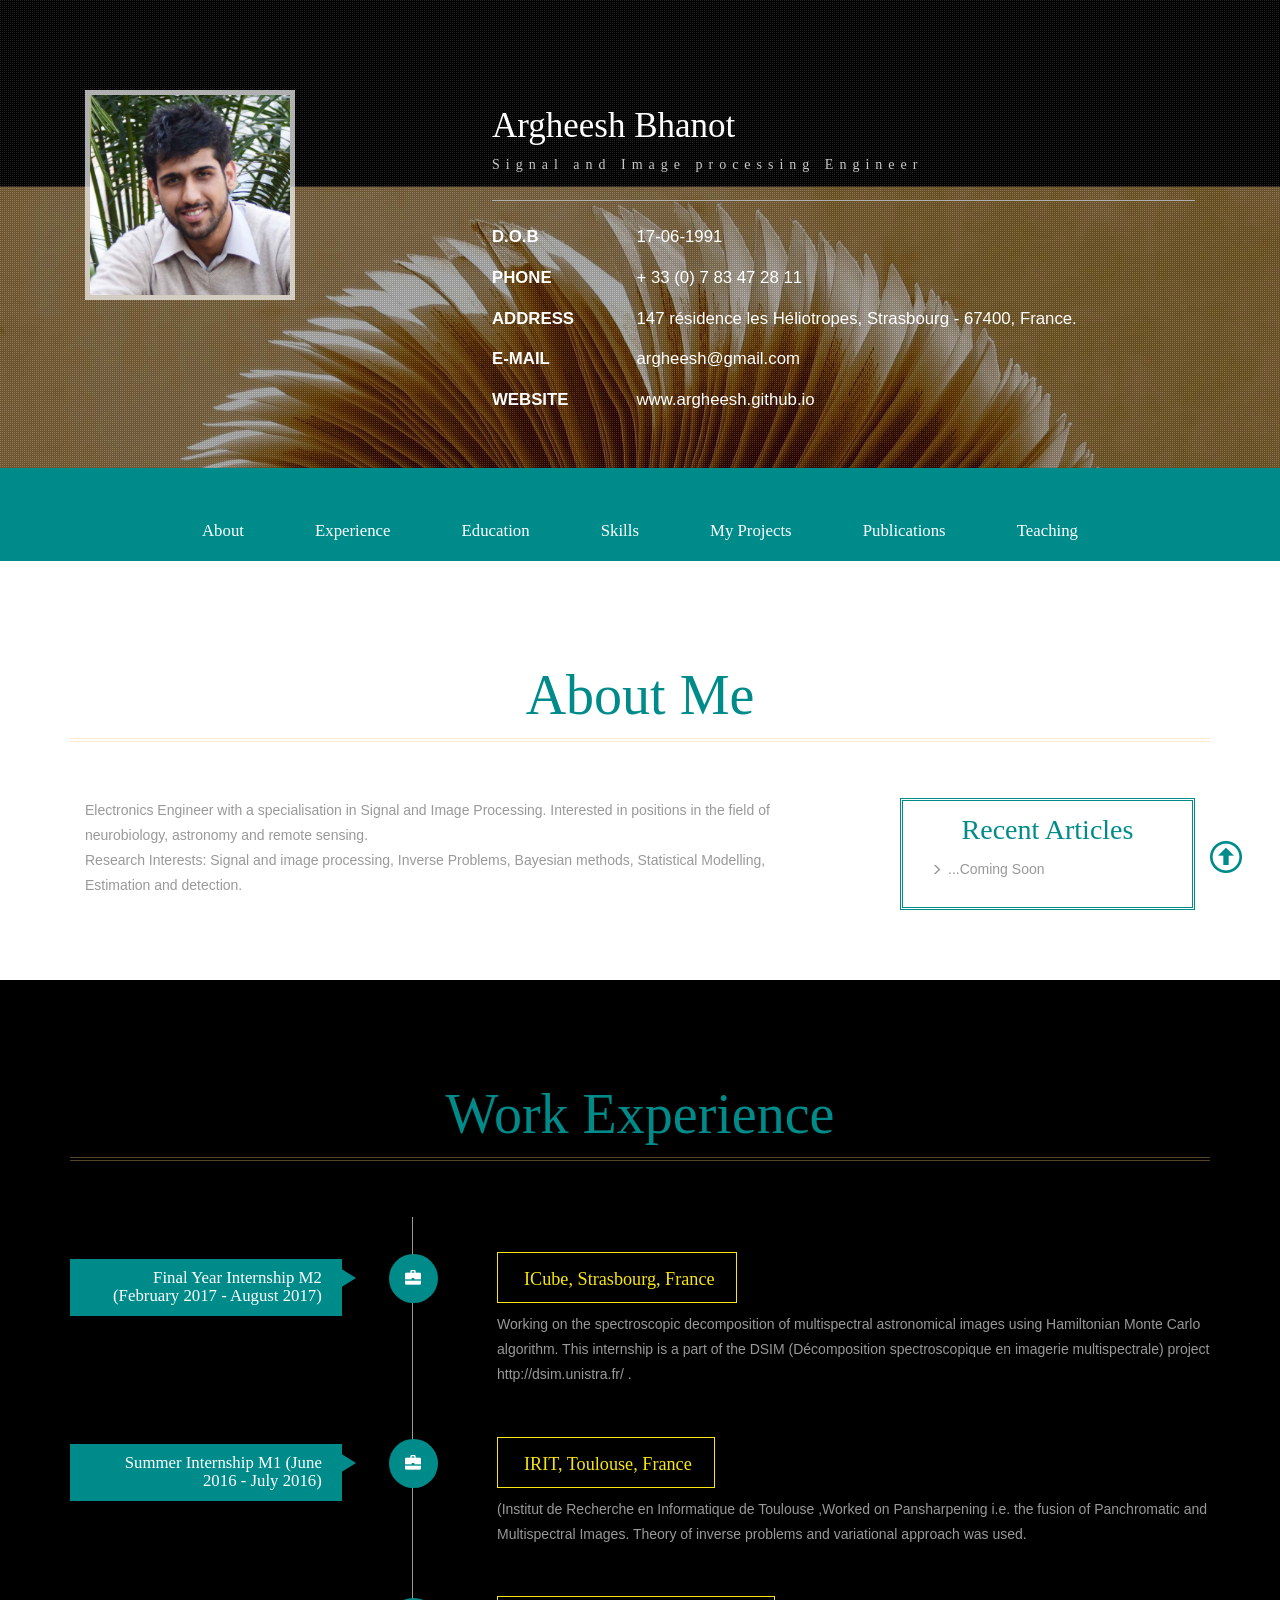
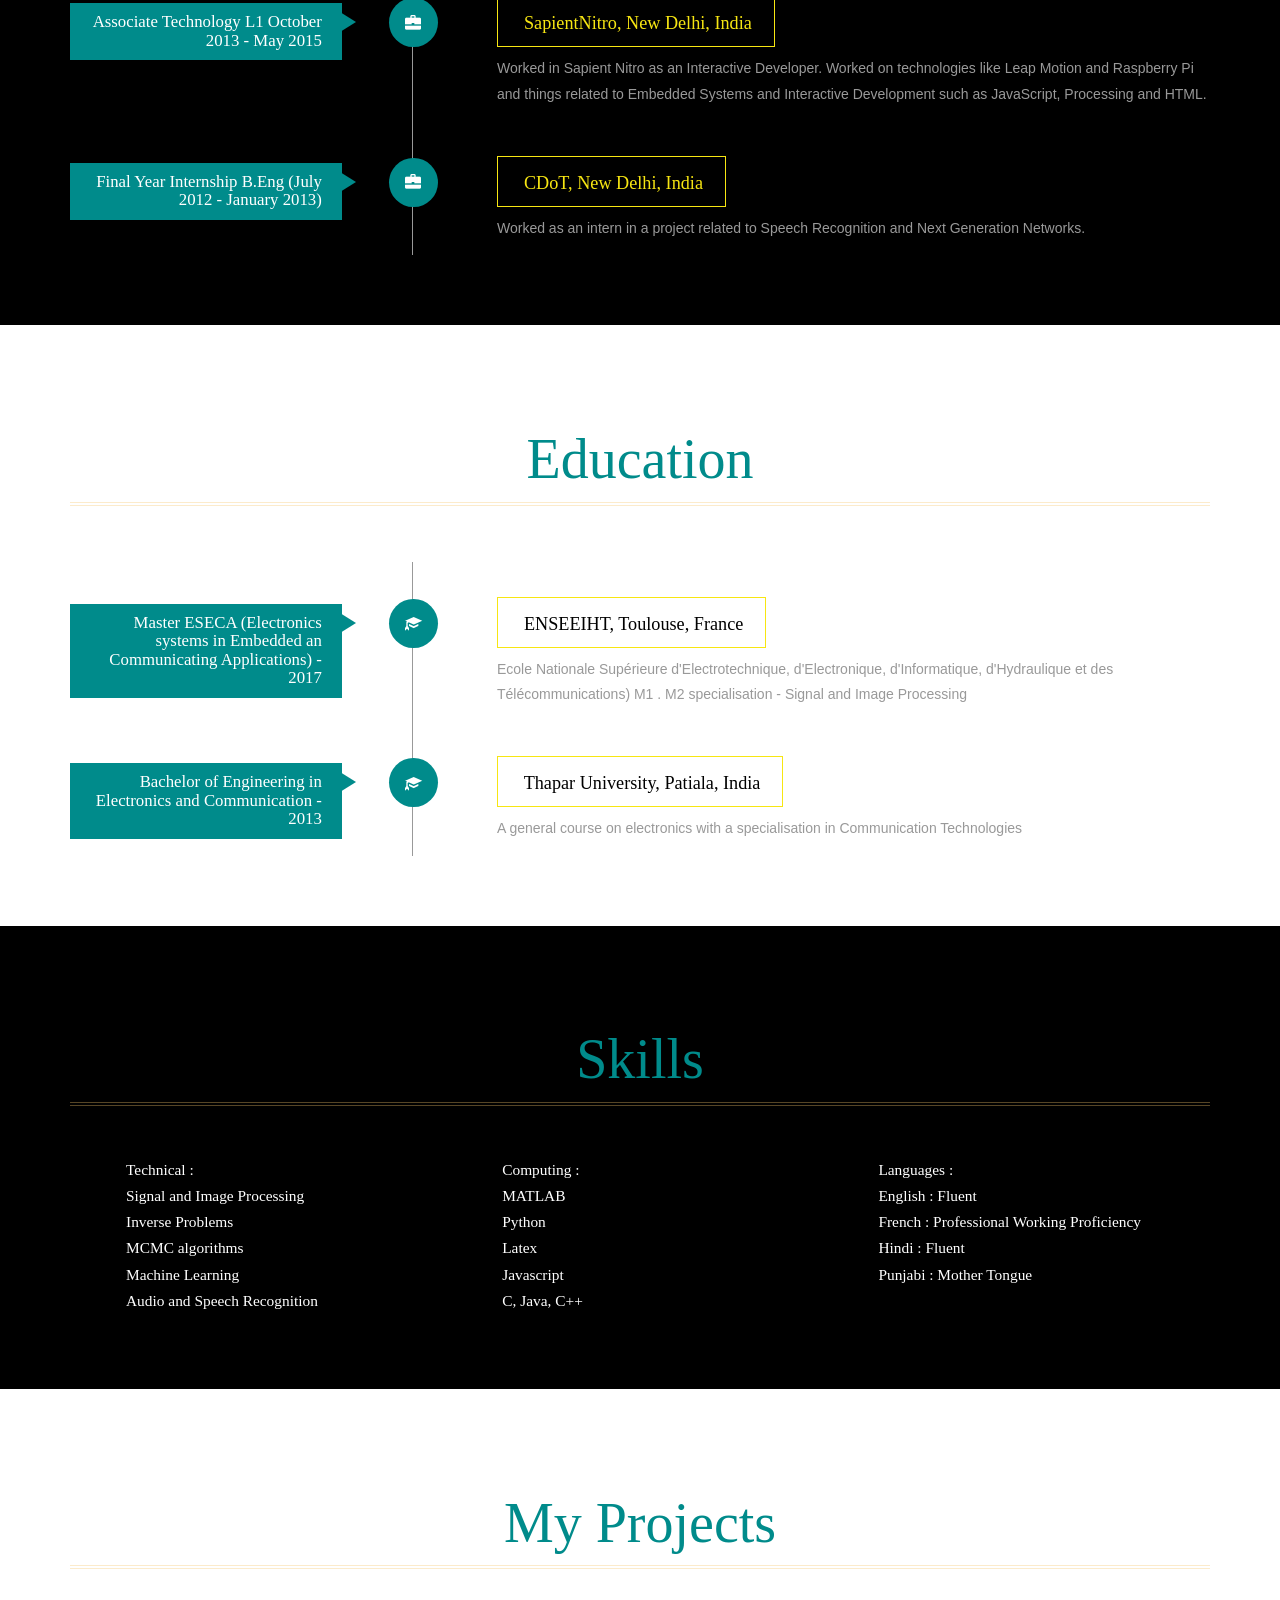
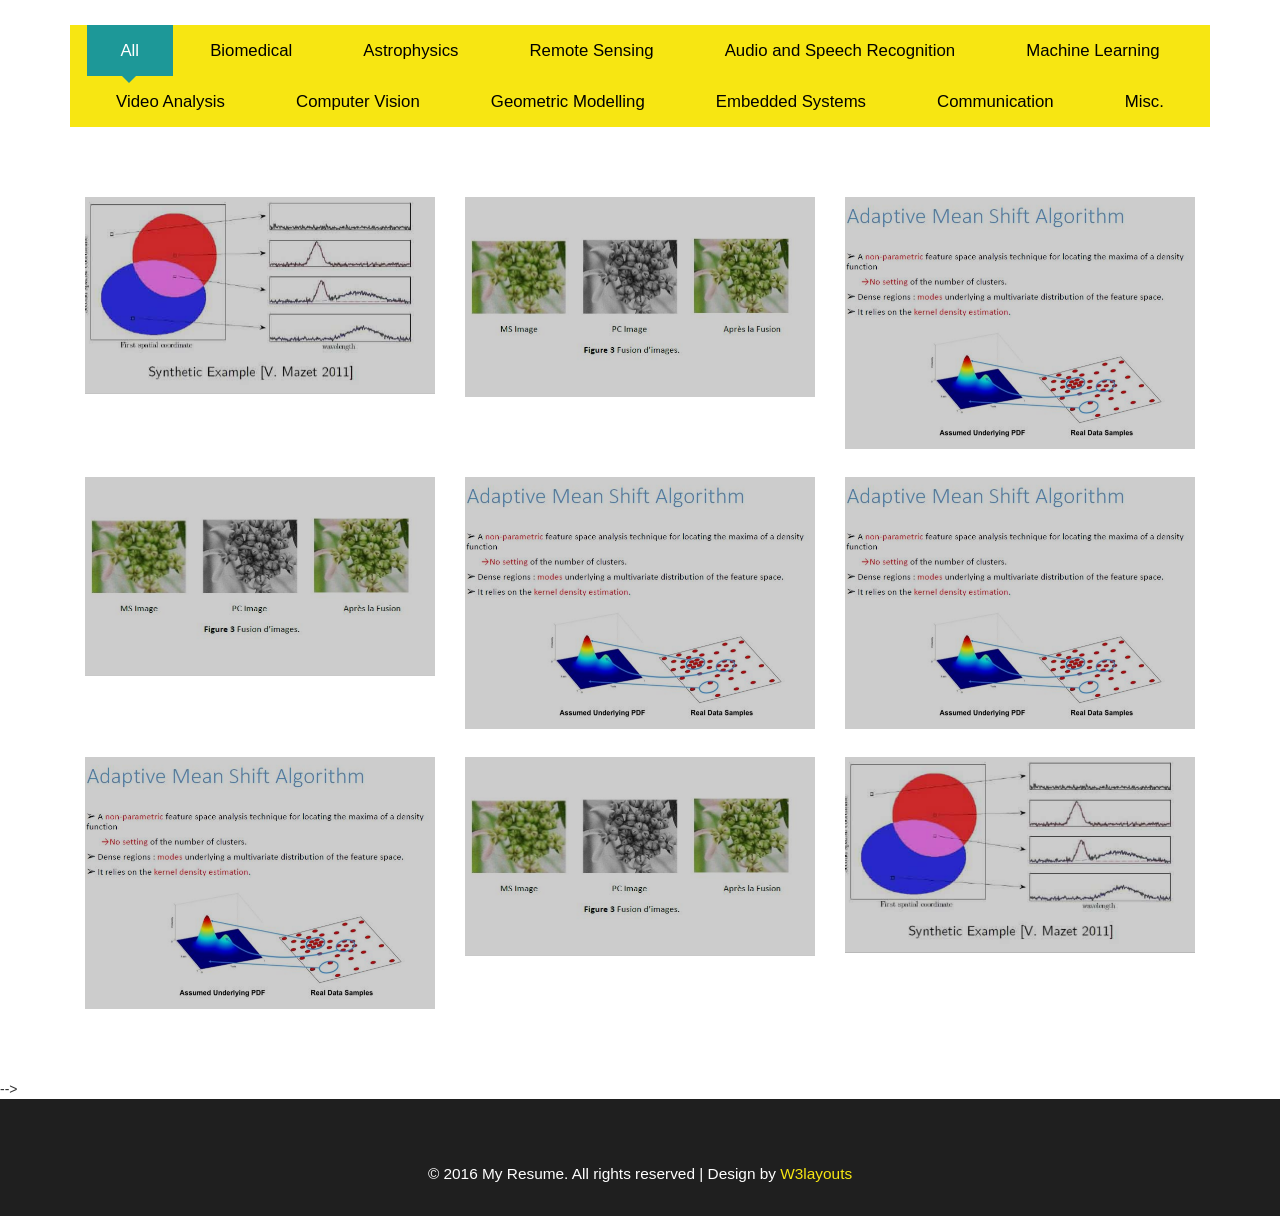
==== commit af2166f1: "1 1" ====
--- a/index.html
+++ b/index.html
@@ -297,6 +297,7 @@
 						<li class="resp-tab-item" aria-controls="tab_item-8" role="tab"><span>Geometric Modelling</span></li>						
 						<li class="resp-tab-item" aria-controls="tab_item=9" role="tab"><span>Embedded Systems</span></li>
 						<li class="resp-tab-item" aria-controls="tab_item-10" role="tab"><span>Communication</span></li>
+						<li class="resp-tab-item" aria-controls="tab_item-10" role="tab"><span>Misc.</span></li>
 					</ul>	
 					<div class="clearfix"> </div>	
 					<div class="resp-tabs-container">
